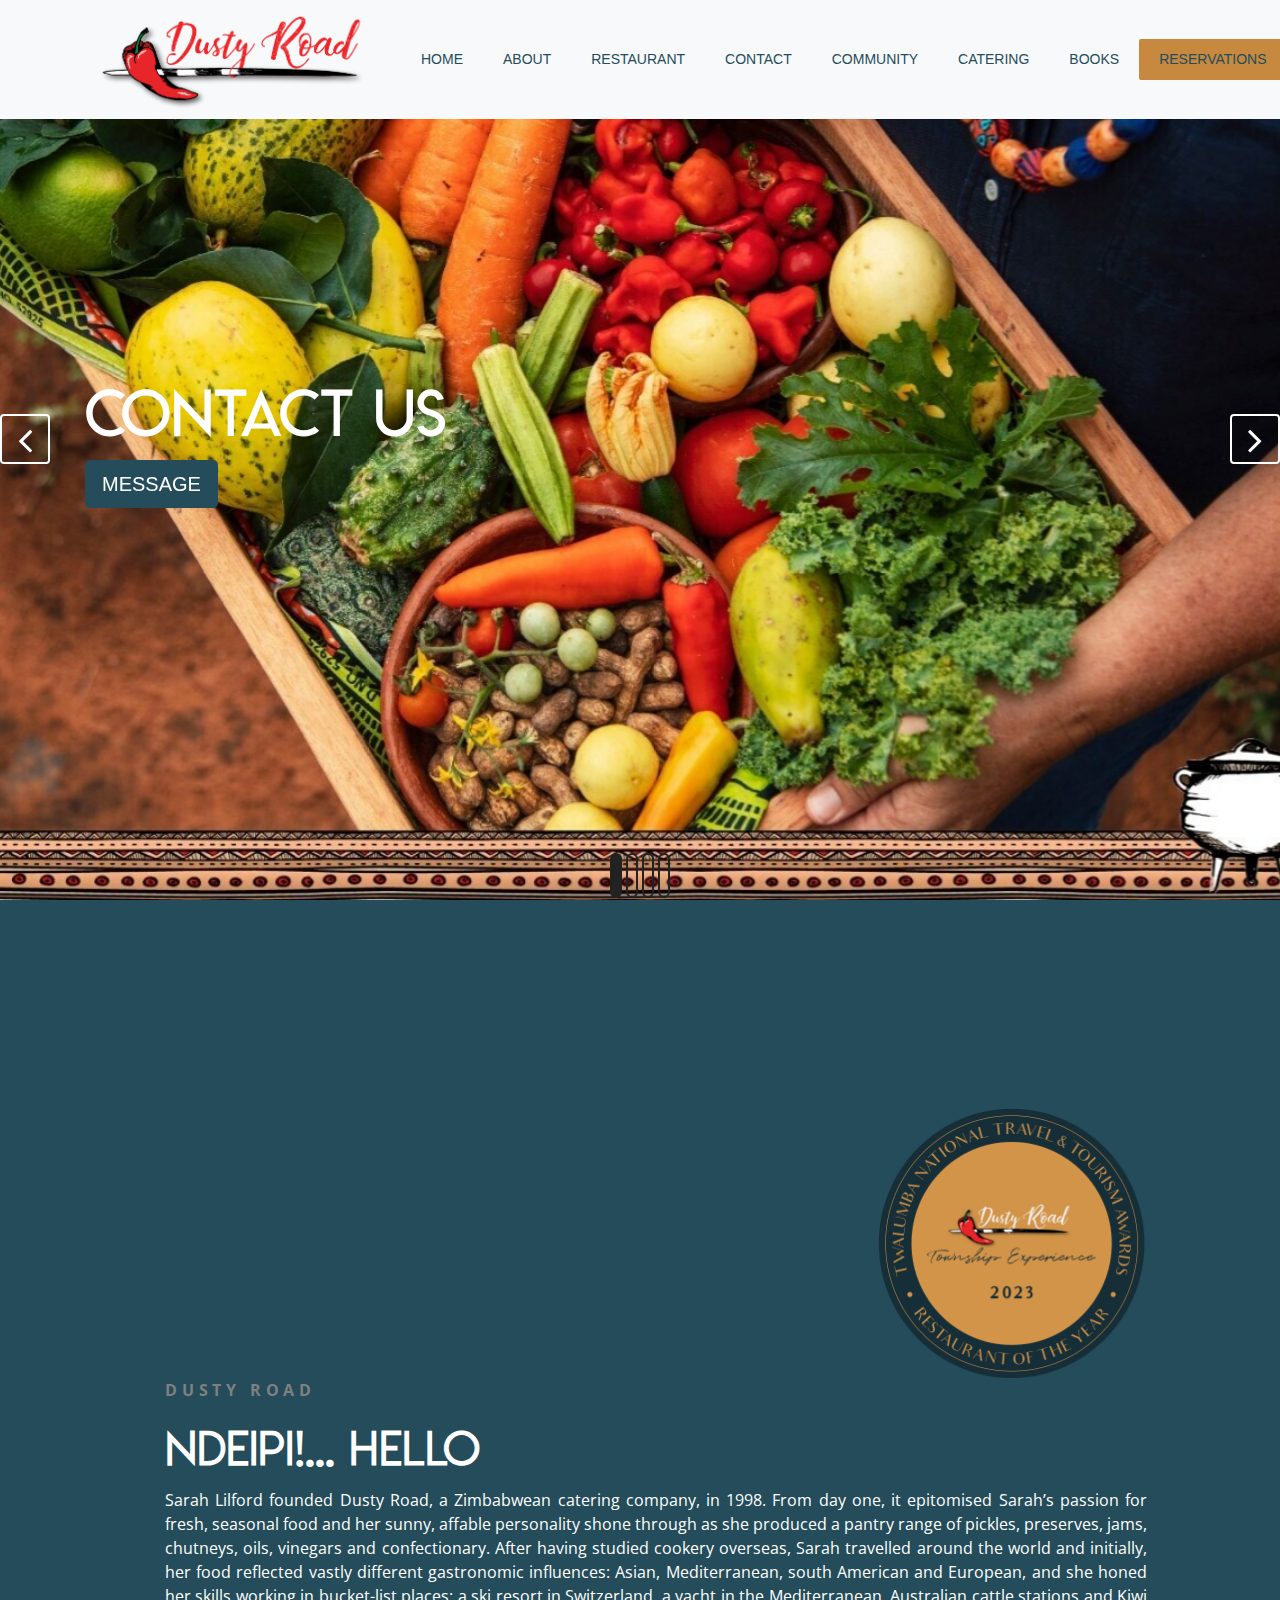
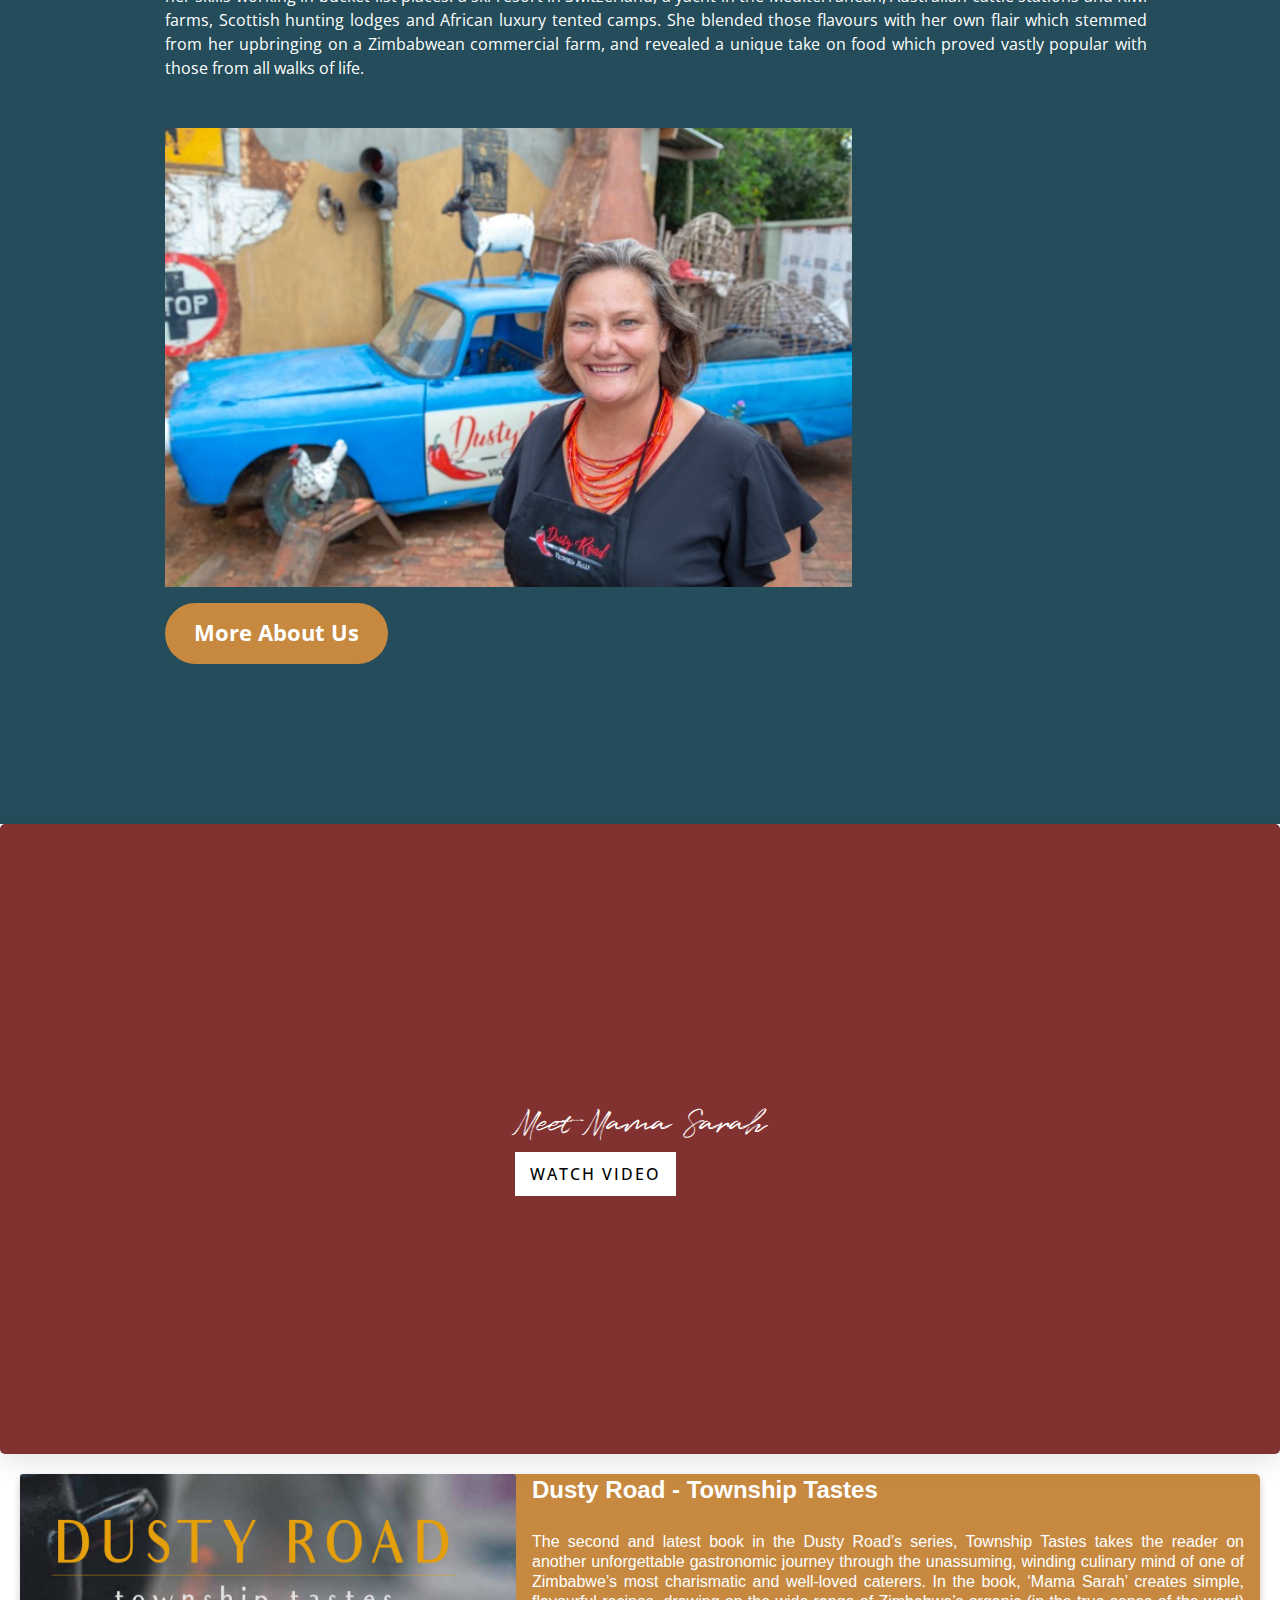
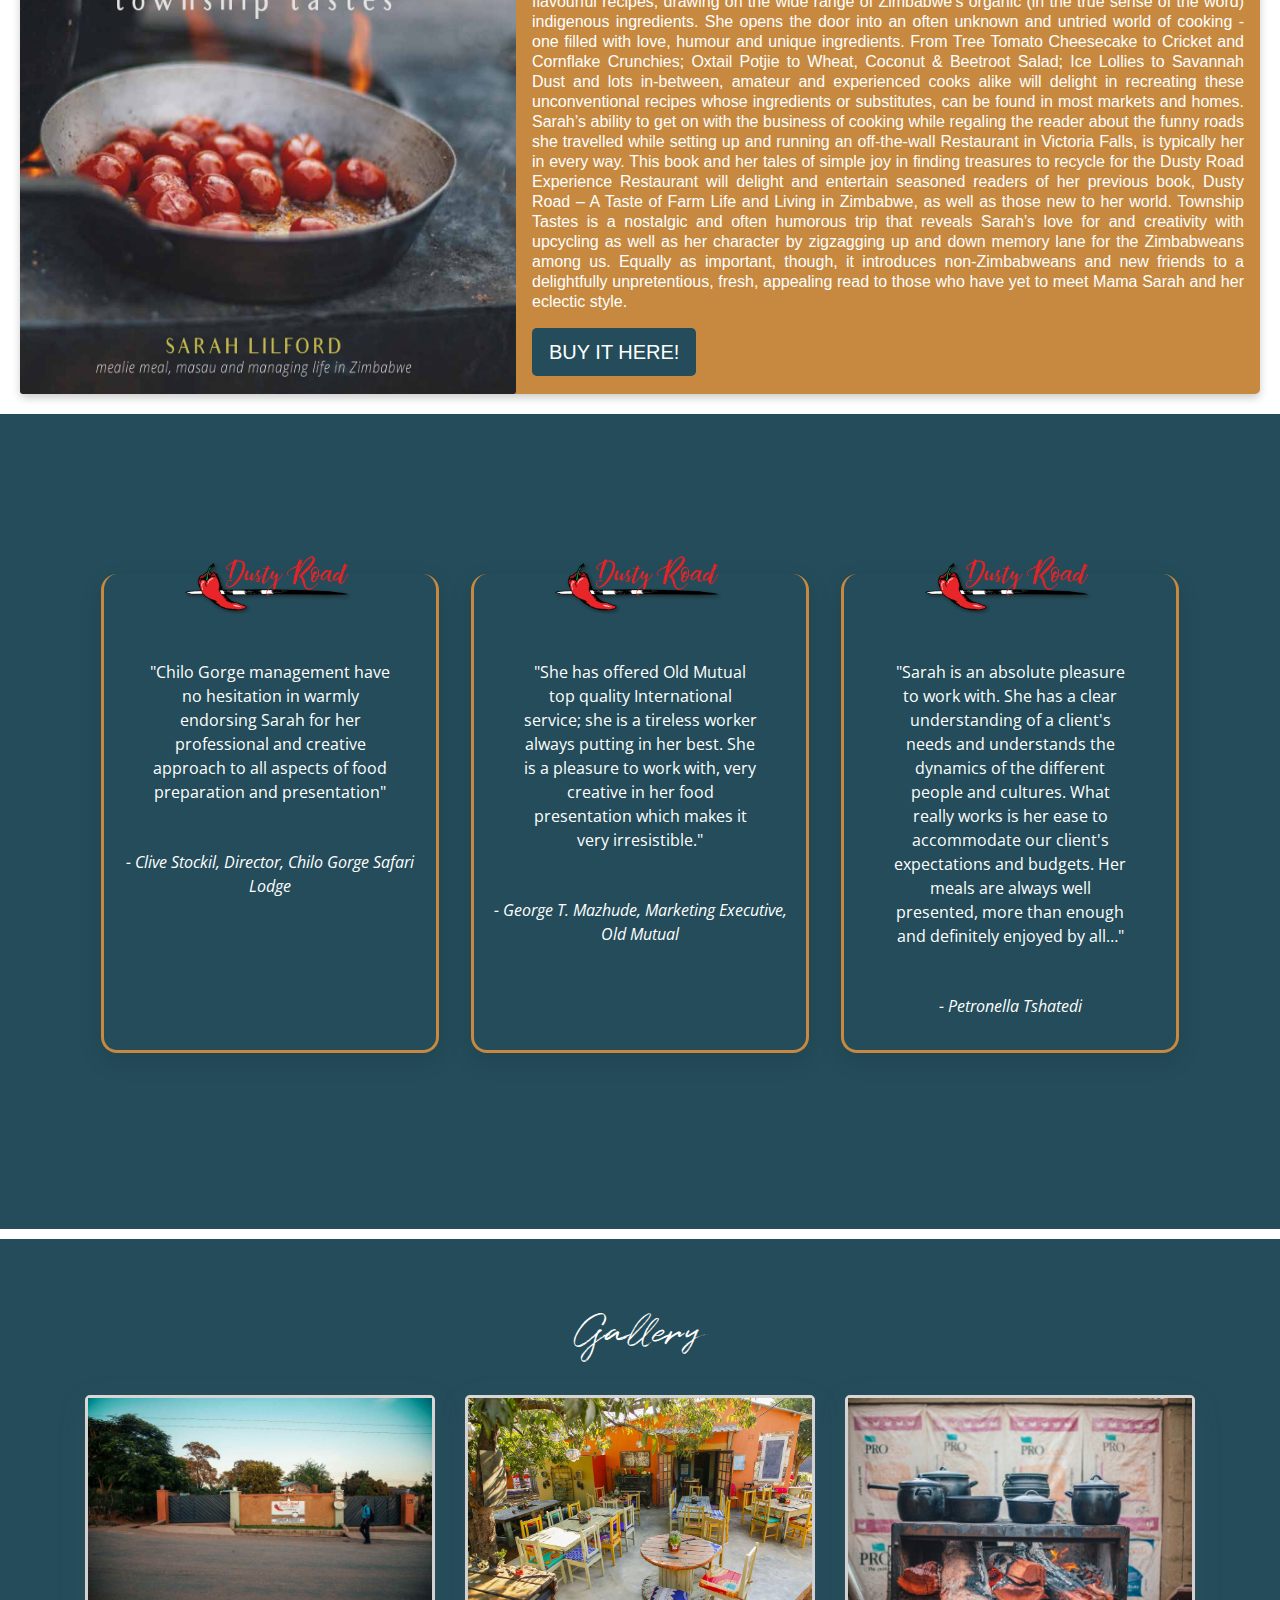
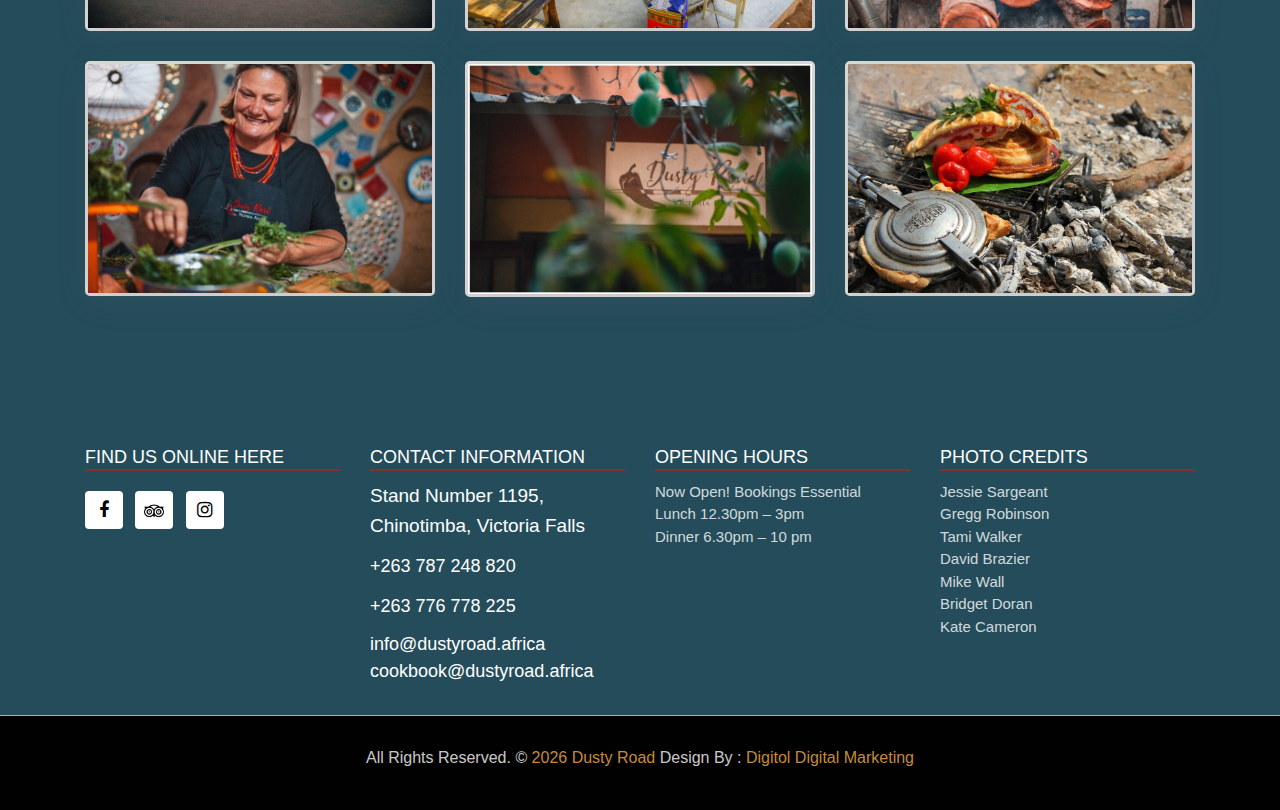
==== index.html @ 39f6c944 "Initial commit" ====
<!DOCTYPE html>
<html lang="en">
<head>
    <meta charset="UTF-8">
    <meta http-equiv="X-UA-Compatible" content="IE=edge">
    <meta name="viewport" content="width=device-width, initial-scale=1.0">
    <title>Home</title>
    <link rel="stylesheet" href="/css/style.css">
	<link rel="stylesheet" href="/css/bootstrap.min.css">
    <link rel="stylesheet" href="/css/responsive.css">
	<link rel="stylesheet" href="font-awesome/css/font-awesome.min.css">
	<link rel="stylesheet" href="/css/font-awesome.min.css">
</head>
<body>

<!-- ==================================== Header Section ===============================================-->
    <header class="top-navbar">
        <nav class="navbar navbar-expand-lg navbar-light bg-light">
            <div class="container">
                <a class="navbar-brand" href="index.html">
                    <img src="images/dusty-road-logo.png" alt="dusty road logo"/>
                </a>
    
                <button class="navbar-toggler" type="button" data-toggle="collapse" data-target="#navbars-rs-food" aris-controls="navbars-rs-food" aria-expanded="false" aria-label="Toggle navigation">
                    <span class="navbar-toggler-icon"></span>
                </button>
                <div class="collapse navbar-collapse" id="navbars-rs-food">
                    <!-- Navigation Menu bar -->
                    <ul class="navbar-nav ml-auto">
    
                        <li class="nav-item active">
                            <a class="nav-link" href="index.html">Home</a>
                        </li>

                        <li class="nav-item">
                            <a class="nav-link" href="/about.html">About</a>
                        </li>

                        <li class="nav-item">
                            <a class="nav-link" href="restaurant.html">Restaurant</a>
                        </li>
    
                        <li class="nav-item">
                            <a class="nav-link" href="contact.html">Contact</a>
                        </li>

                        <li class="nav-item">
                            <a class="nav-link" href="/community.html">Community</a>
                        </li>

                        <li class="nav-item">
                            <a class="nav-link" href="/catering.html">Catering</a>
                        </li>

                        <li class="nav-item">
                            <a class="nav-link" href="/books.html">Books</a>
                        </li>

						<li class="nav-item reservation-button">
                            <a class="nav-link" href="https://store.dustyroad.africa/index.php/bookings/">Reservations</a>
                        </li>
                    </ul>
                </div>
            </div>
        </nav>
    </header>
<!-- ============================================== End of Header Section ========================================= -->

<!-- ========================================= Slider Section =================================== -->
<div id="slides" class="cover-slides">
	<ul class="slides-container">
		<li class="text-left">
			<img src="/images/home-gallery/home-13.jpg" alt="">
			<div class="container">
				<div class="row">
					<div class="col-md-12">
						<h1 class="m-b-20"><strong>Contact Us</strong></h1>
						<p><a class="btn btn-lg btn-circle btn-outline-new-white" href="https://api.whatsapp.com/send?phone=263787248820">Message</a></p>
					</div>
				</div>
			</div>
		</li>
		<li class="text-left">
			<img src="/images/home-gallery/home-14.jpg" alt="">
			<div class="container">
				<div class="row">
					<div class="col-md-12">
						<h1 class="m-b-20"><strong>Contact Us</strong></h1>
						<p><a class="btn btn-lg btn-circle btn-outline-new-white" href="https://api.whatsapp.com/send?phone=263787248820">Message</a></p>
					</div>
				</div>
			</div>
		</li>
		<li class="text-left">
			<img src="/images/home-gallery/home-15.jpg" alt="">
			<div class="container">
				<div class="row">
					<div class="col-md-12">
						<h1 class="m-b-20"><strong>Contact Us</strong></h1>
						<p><a class="btn btn-lg btn-circle btn-outline-new-white" href="https://api.whatsapp.com/send?phone=263787248820">Message</a></p>
					</div>
				</div>
			</div>
		</li>
		<li class="text-left">
			<img src="/images/home-gallery/home-16.jpg" alt="">
			<div class="container">
				<div class="row">
					<div class="col-md-12">
						<h1 class="m-b-20"><strong>Contact Us</strong></h1>
						<p><a class="btn btn-lg btn-circle btn-outline-new-white" href="https://api.whatsapp.com/send?phone=263787248820">Message</a></p>
					</div>
				</div>
			</div>
		</li>
	</ul>
	<div class="slides-navigation">
		<a href="#" class="next"><i class="fa fa-angle-right" aria-hidden="true"></i></a>
		<a href="#" class="prev"><i class="fa fa-angle-left" aria-hidden="true"></i></a>
	</div>
</div>

<!--============================================= End slider Section ===========================================-->

<!-- =========================================== About Section ================================================== -->

<section class="hero">
    <div class="container">
		<div class="left-col">
			<div class="award-container">
				<img src="/images/award-sticker-circle.png" alt="" class="award-sticker-circle">
			</div>
            <p class="subhead">Dusty Road</p>
            <h1>Ndeipi!... Hello</h1>
            <p class="about-card">
                Sarah Lilford founded Dusty Road, a Zimbabwean catering company, in 1998.   From day one, it
                epitomised Sarah’s passion for fresh, seasonal food and her sunny, affable personality 
                shone through as she produced a pantry range of pickles, preserves, jams, chutneys, oils, vinegars and confectionary.
                After having studied cookery overseas, Sarah travelled around the world and initially, her food
                reflected  vastly different gastronomic influences: Asian, Mediterranean, south American and
                European, and she honed her skills working in bucket-list places: a ski resort in Switzerland, a
                yacht in the Mediterranean, Australian cattle stations and Kiwi farms, Scottish hunting lodges
                and African luxury tented camps.  She blended those flavours with her own flair which stemmed
                from her upbringing on a Zimbabwean commercial farm, and revealed a unique take on food which
                proved vastly popular with those from all walks of life.
            </p>
            <img src="/images/home-gallery/home-12.jpg" class="hero-img" alt="Illustration">
            <div class="hero-cta">
                <a href="about.html" class="primary-cta">More About Us</a>
            </div>
        </div>

    </div>
</section>

<!-- =========================== Video Section =========================== -->

<div class="banner">
    <div class="content">
        <img src="/images/dusty-road-sign.jpg" alt="">
        <h2>Meet Mama Sarah</h2>
        <a href="#" onclick="toggle();">Watch Video</a>
    </div>
</div>
<div class="trailer">
    <video src="/videos/meet-mama-sarah.mp4" controls="true"></video>
    <img src="/images/letter-x.png" class="close" onclick="toggle()" alt="">
</div>

<!-- ===================================  End About Section ================================-->

<!-- ================================== Book Section ======================================= -->

<div class="book">
	<img src="/images/dusty-road-book-cover.jpg" alt="Avatar" style="width:100%">
	<div class="book-container">
		<h4><b>Dusty Road - Township Tastes</b></h4> <br>
			The second and latest book in the Dusty Road’s series, Township Tastes takes the reader on another unforgettable
			gastronomic journey through the unassuming, winding culinary mind of one of Zimbabwe’s most charismatic and well-loved caterers.
			In the book, ‘Mama Sarah’ creates simple, flavourful recipes, drawing on the wide range of Zimbabwe’s organic
			(in the true sense of the word) indigenous ingredients.  She opens the door into an often unknown and untried
			world of cooking - one filled with love, humour and unique ingredients.  From Tree Tomato Cheesecake to Cricket
			and Cornflake Crunchies; Oxtail Potjie to Wheat, Coconut & Beetroot Salad; Ice Lollies to Savannah Dust and
			lots in-between, amateur and experienced cooks alike will delight in recreating these unconventional recipes
			whose ingredients or substitutes, can be found in most markets and homes.
			Sarah’s ability to get on with the business of cooking while regaling the reader about the funny roads she travelled
			while setting up and running an off-the-wall Restaurant in Victoria Falls, is typically her in every way.  This book
			and her tales of simple joy in finding treasures to recycle for the Dusty Road Experience Restaurant will delight
			and entertain seasoned readers of her previous book, Dusty Road – A Taste of Farm Life and Living in Zimbabwe, as well as those new to her world.
			Township Tastes is a nostalgic and often humorous trip that reveals Sarah’s love for and creativity with upcycling
			as well as her character by zigzagging up and down memory lane for the Zimbabweans among us.  Equally as important,
			though, it introduces non-Zimbabweans and new friends to a delightfully unpretentious, fresh, appealing read to
			those who have yet to meet Mama Sarah and her eclectic style.
		</p>
		<p><a class="btn btn-lg btn-circle btn-outline-new-white" href="https://store.dustyroad.africa/">Buy It Here!</a></p>
	</div>
</div>
<!-- ================================== End Book Section ======================================= -->

<!-- =================================== Testimonials Section ===================================== -->
<section class="testimonials-section">
    <div class="container">
        <ul>
            <li>
                <img src="/images/dusty-road-logo.png" alt="Person">

                <blockquote>"Chilo Gorge management have no hesitation in warmly endorsing Sarah for her professional
					 		and creative approach to all aspects of food preparation and presentation"
				</blockquote>
                <cite>- Clive Stockil, Director, Chilo Gorge Safari Lodge</cite>
            </li>
            <li>
                <img src="/images/dusty-road-logo.png" alt="Person">

                <blockquote>"She has offered Old Mutual top quality International service; she is a tireless worker always
							putting in her best. She is a pleasure to work with, very creative in her food presentation which
							makes it very irresistible."
				</blockquote>
                <cite>- George T. Mazhude, Marketing Executive, Old Mutual</cite>
            </li>
            <li>
                <img src="/images/dusty-road-logo.png" alt="Person">

                <blockquote>"Sarah is an absolute pleasure to work with. She has a clear understanding of a client's needs
					and understands the dynamics of the different people and cultures. What really works is her ease to
					accommodate our client's expectations and budgets. Her meals are always well presented, more than
					enough and definitely enjoyed by all…"
				</blockquote>
                <cite>- Petronella Tshatedi</cite>
            </li>
        </ul>
    </div>
</section>
<!-- =================================== End of Comments Section ===================================== -->

<!--============================== Start Gallery ========================================-->
<div class="gallery-box">
	<div class="container">
		<div class="row">
			<div class="col-lg-12">
				<div class="heading-title text-center">
					<h1>Gallery</h1>
				</div>
			</div>
		</div>
		<div class="tz-gallery">
			<div class="row">
				<div class="col-sm-12 col-md-4 col-lg-4">
					<a class="lightbox" href="images/restaurant/1.jpg">
					<img class="img-fluid" src="images/restaurant/1.jpg" alt="Gallery Images">
					</a>
				</div>
				<div class="col-sm-6 col-md-4 col-lg-4">
					<a class="lightbox" href="images/home-gallery/home-17.jpg">
					<img class="img-fluid" src="images/home-gallery/home-17.jpg" alt="Gallery Images">
					</a>
				</div>
				<div class="col-sm-6 col-md-4 col-lg-4">
					<a class="lightbox" href="images/home-gallery/home-1.jpg">
					<img class="img-fluid" src="images/home-gallery/home-1.jpg" alt="Gallery Images">
					</a>
				</div>
				<div class="col-sm-12 col-md-4 col-lg-4">
					<a class="lightbox" href="images/home-gallery/home-2.jpg">
					<img class="img-fluid" src="images/home-gallery/home-2.jpg" alt="Gallery Images">
					</a>
				</div>
				<div class="col-sm-6 col-md-4 col-lg-4">
					<a class="lightbox" href="images/home-gallery/home-4.jpg">
					<img class="img-fluid" src="images/home-gallery/home-4.jpg" alt="Gallery Images">
					</a>
				</div>
				<div class="col-sm-6 col-md-4 col-lg-4">
					<a class="lightbox" href="images/home-gallery/home-6.jpg">
					<img class="img-fluid" src="images/home-gallery/home-6.jpg" alt="Gallery Images">
					</a>
				</div>
			</div>
		</div>
	</div>
</div>

<!-- ================================ End gallery ============================= -->

<!--======================================== Footer Section ===========================================-->
<footer class="footer-area bg-f">
	<div class="container footer-container">
		<div class="row">
			
			<div class="col-lg-3 col-md-6">
				<h3>Find Us Online Here</h3>
				<ul class="list-inline f-social">
					<li class="list-inline-item"><a href="https://www.facebook.com/dustyroadtownshipexperience"><i class="fa fa-facebook" aria-hidden="true"></i></a></li>
					<li class="list-inline-item"><a href="https://www.tripadvisor.com/Restaurant_Review-g293761-d17816190-Reviews-Dusty_Road_Township_Experience-Victoria_Falls_Matabeleland_North_Province.html"><img class="tripadvisor" src="/images/tripadvisor.png" alt=""></i></i></a></li>
					<li class="list-inline-item"><a href="https://www.instagram.com/dustyroadtownshipexperience_/"><i class="fa fa-instagram" aria-hidden="true"></i></a></li>
				</ul>
			</div>
			<div class="col-lg-3 col-md-6">
				<h3>Contact information</h3>
				<p class="lead">Stand Number 1195, Chinotimba, Victoria Falls</p>
				<p class="lead"><a href="#">+263 787 248 820</a></p>
				<p class="lead"><a href="#">+263 776 778 225</a></p>
				<p><a href="mailto: info@dustyroad.africa"> info@dustyroad.africa <br>cookbook@dustyroad.africa</a></p>
			</div>
			<div class="col-lg-3 col-md-6">
				<h3>Opening hours</h3>
				<p>
					<span class="text-color">Now Open! Bookings Essential</span> <br>
					<span class="text-color">Lunch 12.30pm – 3pm</span> <br>
					<span class="text-color">Dinner 6.30pm – 10 pm</span>
				</p>
			</div>
			<div class="col-lg-3 col-md-6">
				<h3>Photo Credits</h3>
				<p><span class="text-color">Jessie Sargeant <br> Gregg Robinson <br> Tami Walker <br> David Brazier <br> Mike Wall <br> Bridget Doran <br> Kate Cameron</p>
			</div>
		</div>
	</div>	

<!-- ================== copyright ==============-->
	<div class="copyright">
		<div class="container">
			<div class="row">
				<div class="col-lg-12">
					<p class="company-name">All Rights Reserved. &copy; <span id="date"></span> <a href="#"><span>Dusty Road</span></a>   Design By : <a href="https://digitol.co.zw"><span>Digitol Digital Marketing</span></a></p>
				</div>
			</div>
		</div>
	</div>
</footer>


<!--========================================================= Back to Top =====================================================-->
<a href="#" id="back-to-top" title="Back to top" style="display: none;"><i class="fa fa-paper-plane-o" aria-hidden="true"></i></a>
<!-- ====================================================== End of Footer Section ================================================= -->













	<!-- ALL JS FILES -->
    <script src="js/app.js"></script>
	<script src="js/jquery-3.2.1.min.js"></script>
	<script src="js/popper.min.js"></script>
	<script src="js/bootstrap.min.js"></script>
	<script src="js/home.js"></script>
	<script src="https://kit.fontawesome.com/978e1a91ad.js" crossorigin="anonymous"></script>
    <!-- ALL PLUGINS -->
	<script src="js/jquery.superslides.min.js"></script>
	<script src="js/images-loded.min.js"></script>
	<script src="js/isotope.min.js"></script>
	<script src="js/baguetteBox.min.js"></script>
    <script src="js/contact-form-script.js"></script>
    <script src="js/custom.js"></script>
</body>
</html>
---- css/style.css ----
@import url(animate.css);
@import url(font-awesome.min.css);
@import url(superslides.css);
@import url(baguetteBox.min.css);

@import url("https://fonts.googleapis.com/css2?family=Open+Sans:wght@300;400;500;600;700&display=swap");

@font-face {
  font-family: "Lemon-Milk-light";
  src: url("/fonts/Lemon-Milk-light.ttf.woff") format("woff");
  font-weight: 700;
  font-style: 700;
}

@font-face {
  font-family: "audreymedium";
  src: url("/fonts/audreymedium.ttf.woff") format("woff");
  font-weight: normal;
  font-style: normal;
}

@font-face {
  font-family: "Quentin";
  src: url("/fonts/Quentin.ttf.woff") format("woff");
  font-weight: normal;
  font-style: normal;
}

:root {
  --first-color: #829778;
  --second-color: #373a36;
  --third-color: #81312f;
  --fourth-color: #a45248;
  --fifth-color: #333f48;
  --sixth-color: #c6893f;
  --seventh-color: #244c5a;
  --box-shadow: 0 0.5rem 1.5rem rgba(0, 0, 0, 0.1);
}

html {
  scroll-behavior: smooth;
}

body {
  background-color: var(--sixth-color);
  color: #000;
  font-size: 15px;
  font-family: "Lemon-Milk-light", sans-serif;
  line-height: 1.80857;
}

a {
  color: #1f1f1f;
  text-decoration: none !important;
  outline: none !important;
  transition: all 0.3s ease-in-out;
  -webkit-transition: all 0.3s ease-in-out;
  -ms-transition: all 0.3s ease-in-out;
  -o-transition: all 0.3s ease-in-out;
  -moz-transition: all 0.3s ease-in-out;
}

a {
  justify-content: center;
  align-items: center;
  text-decoration: none !important;
  outline: none !important;
  -webkit-transition: all 0.3s ease-in-out;
  -moz-transition: all 0.3s ease-in-out;
  -ms-transition: all 0.3s ease-in-out;
  -o-transition: all 0.3s ease-in-out;
  transition: all 0.3s ease-in-out;
}

.reservation-button {
  background-color: var(--sixth-color);
  border-radius: 2px;
  color: var(--third-color);
}

.btn {
  justify-items: center;
  justify-content: center;
  align-items: center;
}

h1 {
  font-family: "Quentin", sans-serif;
  font-size: 200px;
}

.btn-custom {
  align-items: center;
  margin-top: 20px;
  background-color: transparent !important;
  border: 2px solid #ddd;
  margin-left: 200px;
  font-size: 16px;
}

.lead {
  font-size: 18px;
  line-height: 30px;
  color: #767676;
  margin: 0;
  padding: 0;
}

blockquote {
  margin: 20px 0 20px;
  padding: 30px;
}

ul,
li,
ol {
  list-style: none;
  margin: 0px;
  padding: 0px;
}
button:focus {
  outline: none;
}

.form-control::-moz-placeholder {
  color: #2a2a2a;
  opacity: 1;
}

.bg {
  position: absolute;
  top: 0;
  left: 0;
  width: 100%;
  height: 100%;
  z-index: 1;
  background-size: cover;
  background-attachment: scroll;
  background-position: center;
  background-repeat: repeat;
  background-origin: content-box;
}

/* ====================================== Header =============================== */

.top-navbar {
  position: relative;
  z-index: 10;
  border-radius: 0;
}
.top-navbar .navbar {
  padding: 5px 0px;
  position: fixed;
  width: 100%;
  transition: height 0.3s ease-out, background 0.3s ease-out,
    box-shadow 0.3s ease-out;
  transform: translate3d(0, 0, 0);
  -webkit-transform: translate3d(0, 0, 0);
}
.top-navbar .navbar-light .navbar-nav .nav-link {
  color: var(--seventh-color);
  font-size: 14px;
  font-weight: 500;
  padding: 10px 20px;
  text-transform: uppercase;
}
.top-navbar .navbar-light .navbar-nav .nav-item .nav-link:hover {
  color: var(--first-color);
  transform: scale(1.2);
}

.top-navbar .navbar-light .navbar-nav .nav-item.active .nav-link {
  color: var(--seventh-color);
  border-radius: 4px;
}

.navbar-brand img {
  max-width: 300px;
}

.navbar-expand-lg .navbar-nav .dropdown-menu {
  border: none;
  border-radius: 0px;
  padding: 10px;
  box-shadow: 2px 5px 6px rgba(0, 0, 0, 0.5);
}

.navbar-expand-lg .navbar-nav .dropdown-menu a {
  padding: 10px 10px;
  text-transform: uppercase;
}
.navbar-expand-lg .navbar-nav .dropdown-menu a.dropdown-item:hover {
  color: var(--first-color);
}
.navbar-light .navbar-toggler:hover {
  background: #fff;
}

/* ====================================Header End =============================== */

/* ==================================== Slider ===================================*/
.cover-slides {
  height: 100vh;
}
.cover-slides .container {
  height: 100%;
  position: relative;
  z-index: 2;
}

.slides-navigation a {
  position: absolute;
  height: 50px;
  width: 50px;
  top: 50%;
  font-size: 20px;
  display: block;
  color: #fff;
  border-radius: 4px;
  line-height: 63px;
  text-align: center;
  transition: all 0.3s ease-in-out;
}

.slides-navigation a i {
  font-size: 40px;
}

.slides-navigation a:hover {
  transition: all 0.2s ease-in-out;
  transform: scale(1.1);
}

.cover-slides .container > .row {
  -webkit-box-align: center;
  -ms-flex-align: center;
  align-items: center;
}

.cover-slides .container > .row {
  height: 100%;
}

.btn {
  align-items: center;
  justify-items: center;
  text-align: center;
  text-transform: uppercase;
  padding: 0 auto;
  display: inline-block;
  font-weight: 400;
  text-align: center;
  white-space: nowrap;
  vertical-align: middle;
  -webkit-user-select: none;
  -moz-user-select: none;
  -ms-user-select: none;
  user-select: none;
  font-size: 8px;
  line-height: 1.5;
  border-radius: 0.1875rem;
  transition: all 0.2s ease-in-out;
}

.btn-outline-new-white {
  padding-left: auto;
  align-items: center;
  justify-content: center;
  color: #fff;
  background-color: var(--seventh-color);
  border: 2px solid #fff;
}
/* =============================== Slider End ================================ */

/* ================================== Hover ============================== */
.btn-outline-new-white:hover {
  transform: scale(1.1);
  color: #fff;
  background-color: var(--third-color);
}
.cover-slides h1 {
  font-family: "Lemon-Milk-light", sans-serif;
  font-weight: 500;
  font-size: 64px;
  color: #fff;
}
.cover-slides p {
  font-size: 18px;
  color: #fff;
}
.slides-navigation a {
  border: 2px solid #ffffff;
}
.slides-navigation a.current {
  background: #d65106;
  border: 2px solid #d65106;
}

/* ========================================= Hover End =============================== */

/* ======================================== Menu Section ===================================== */

.menu-paragraph img {
  max-width: 100%;
}

/* ======================================== Menu Section End =================================== */

/* ======================================== About Section ============================= */
section {
  font-family: "Open Sans", sans-serif;
  background-color: var(--seventh-color);
  color: #fff;
}

section h1 {
  font-family: "Lemon-Milk-light", sans-serif;
  font-weight: 500;
  text-transform: uppercase;
  line-height: 1.2;
}

.about-card {
  text-align: justify;
}

.award-container {
  display: flex;
  justify-content: flex-end;
}

.award-sticker-circle {
  width: 100%;
  max-width: 270px;
}

.menu-section {
  background: var(--first-color);
  background-repeat: no-repeat;
  background-size: cover;
}

.hero-1 {
  margin-bottom: 4px;
  background: var(--sixth-color);
  max-height: 10vh;
  box-shadow: 0px 0px 10px rgba(0, 0, 0, 0.5);
  border-radius: 8px;
}

.hero {
  text-align: center;
}

.left-col .subhead {
  text-transform: uppercase;
  font-weight: bold;
  color: gray;
  letter-spacing: 0.3em;
}

.left-col h1 {
  font-size: 2.5em;
  line-height: 1.3em;
}

.left-col .primary-cta {
  font-family: "Open Sans", sans-serif;
  background: var(--sixth-color);
  color: white;
  text-decoration: none;
  padding: 0.6em 1.3em;
  font-size: 1.4em;
  border-radius: 5em;
  font-weight: bold;
  display: flex;
}

.left-col .primary-cta:hover {
  transform: scale(1.1);
  background: var(--third-color);
}

.hero-img {
  width: 100%;
  margin-top: 2em;
}

/* ======================================= About Section End ============================= */
/* ================================= Video Section ============================== */
.banner {
  font-family: "Quentin", sans-serif;
  padding: 2rem;
  position: relative;
  width: 100%;
  min-height: 70vh;
  background: var(--third-color);
  box-shadow: var(--box-shadow);
  border-radius: 5px;
  display: flex;
  justify-content: center;
  align-items: center;
}

.banner a {
  font-family: "Open sans", sans-serif;
}

.banner .content {
  font-family: "Quentin", sans-serif;
  max-width: 550px;
}

.banner .content img {
  max-width: 100%;
  margin-bottom: 15px;
}

.banner .content h2 {
  color: #fff;
  font-weight: 500px;
  font-size: 2em;
}

.banner .content p {
  font-size: 1.2em;
  color: #fff;
  font-weight: 300;
  margin: 15px 0 25px;
}

.banner .content a {
  position: relative;
  text-transform: uppercase;
  background: #fff;
  color: #000;
  font-weight: 500;
  letter-spacing: 2px;
  text-decoration: none;
  display: inline-block;
  padding: 10px 15px;
}

.trailer {
  position: fixed;
  top: 50%;
  left: 50px;
  transform: translate(-4%, -50%);
  z-index: 10000;
  background: rgba(0, 0, 0, 0.95);
  width: 100%;
  height: 100%;
  display: flex;
  justify-content: center;
  align-items: center;
  visibility: hidden;
  opacity: 0;
}

.trailer.active {
  visibility: visible;
  opacity: 1;
}

.trailer video {
  position: relative;
  max-width: 900px;
  outline: none;
}

.close {
  position: absolute;
  top: 30px;
  right: 30px;
  cursor: pointer;
  filter: invert(1);
  max-width: 32px;
}

@media (max-width: 991px) {
  .trailer video {
    max-width: 90%;
  }
}

/* ================================ Video Section End ============================= */
/* ================================ Book Section ================================== */
.book {
  font-family: "audreymedium", sans-serif;
  background-color: var(--sixth-color);
  line-height: 20px;
  color: #fff;
  text-align: justify;
  margin: 20px;
  display: flex;
  border-radius: 5px;
  box-shadow: 0 4px 8px 0 rgba(0, 0, 0, 0.2);
  transition: 0.3s;
}

.book h4 {
  font-family: "audreymedium", sans-serif;
}

.book img {
  max-width: 40%;
  border-radius: 3px;
}

.book:hover {
  box-shadow: 0 8px 16px 0 rgba(0, 0, 0, 0.2);
}

.book-container {
  padding: 2px 16px;
}

.book-2 img {
  padding-right: 20px;
}
/* ================================ Book Section End ================================== */

/* ================================ Comments Section ============================= */
.testimonials-section {
  background: var(--seventh-color);
  color: white;
}

.testimonials-section li {
  border-bottom: 3px solid var(--sixth-color);
  border-left: 3px solid var(--sixth-color);
  border-right: 3px solid var(--sixth-color);
  background: var(--seventh-color);
  text-align: center;
  padding: 2em 1em;
  width: 50%;
  margin: 0 auto 5em auto;
  border-radius: 1em;
  box-shadow: var(--box-shadow);
}

.testimonials-section li img {
  width: 12em;
  border-radius: 50%;
  margin-top: -4.5em;
}

h2 {
  font-size: 2em;
}

label {
  display: block;
  font-size: 1.2em;
  margin-bottom: 0.5em;
}

/* ================================ Comments Section End ============================= */

/* ===================================== Gallery ======================================*/
.gallery-box {
  font-family: "Quentin", sans-serif;
  color: #fff;
  margin-top: 10px;
  background-color: var(--seventh-color);
  background-size: cover;
  padding: 70px 0px;
}
.tz-gallery {
  margin-top: 30px;
}
.tz-gallery .lightbox img {
  width: 100%;
  transition: 0.2s ease-in-out;
  box-shadow: rgba(100, 100, 111, 0.2) 0px 7px 29px 0px;
}
.tz-gallery .lightbox img:hover {
  transform: scale(1.05);
  box-shadow: 0 8px 15px rgba(0, 0, 0, 0.3);
}
.tz-gallery .lightbox {
  border: 3px solid #dfdcdc;
  border-radius: 5px;
  display: inline-block;
  margin-bottom: 30px;
}
/*==================================== End Gallery =====================================*/

/*================================= Footer Section ===================================*/
.footer-area {
  padding-top: 50px;
  padding-bottom: 0px;
}

.bg-f {
  background-attachment: scroll;
  background-clip: initial;
  background-color: var(--seventh-color);
  background-origin: initial;
  background-position: center center;
  background-repeat: no-repeat;
  background-size: cover;
  position: relative;
}

.bg-f::before {
  background: var(--seventh-color);
  content: "";
  height: 100%;
  left: 0;
  position: absolute;
  top: 0;
  width: 100%;
  z-index: 1;
  opacity: 0.8;
}

.footer-area .container {
  position: relative;
  z-index: 1;
}

.footer-area h3 {
  color: #ffffff;
  text-transform: uppercase;
  font-size: 18px;
  font-weight: 500;
  border-bottom: 2px solid var(--third-color);
  margin-bottom: 10px;
}

.footer-area p {
  font-size: 15px;
  color: rgba(255, 255, 255, 0.8);
  margin: 0;
  padding-bottom: 10px;
}

.arrow-right {
  position: relative;
}

.arrow-right::before {
  content: "\f101";
  font-family: "FontAwesome";
  position: absolute;
  right: 0px;
  color: #fff;
  top: 0;
  font-size: 60px;
  line-height: 60px;
}

.footer-area p.lead {
  font-size: 19px;
  color: #ffffff;
  margin-bottom: 0px;
}

.footer-area p.lead a {
  color: #ffffff;
  margin-bottom: 15px;
}
.footer-area p.lead a:hover {
  color: #d65106;
}

.footer-area p a {
  font-size: 18px;
  color: #ffffff;
}

.footer-area p a:hover {
  color: #d65106;
}

.subscribe_form {
  display: block;
  text-align: center;
  padding: 5px 0;
}

.subscribe_form .form_input {
  display: block;
  background-color: rgba(0, 0, 0, 0.9);
  border: 1px solid #ffffff;
  color: #fff;
  font-size: 14px;
  line-height: 50px;
  padding: 0 10px;
  float: left;
  font-weight: 300;
  width: 100%;
  transition: all 0.5s ease-in-out;
}

.subscribe_form .submit {
  background-color: #d65106;
  color: #fff;
  font-size: 16px;
  font-weight: 500;
  line-height: 50px;
  display: inline-block;
  padding: 0 10px;
  float: left;
  width: 100%;
  border: none;
  transition: all 0.5s ease-in-out;
}

.subscribe_form .submit:hover {
  background: #010101;
}

.tripadvisor {
  width: 20px;
}

.f-social {
  padding-bottom: 10px;
  margin: 0px;
  margin-top: 20px;
}

.f-social li a {
  font-size: 18px;
  color: #000;
  width: 38px;
  height: 38px;
  display: block;
  text-align: center;
  line-height: 38px;
  background: #fff;
  border-radius: 4px;
}

.copyright {
  margin-top: 20px;
  position: relative;
  display: block;
  background-color: #010101;
  border-top: 1px solid rgba(207, 166, 113);
  padding: 30px 0;
  z-index: 1;
}
.copyright .company-name {
  font-size: 16px;
  text-align: center;
}
.copyright .company-name a {
  font-size: 16px;
}
.copyright .company-name span {
  color: var(--sixth-color);
}
.copyright .company-name span:hover {
  color: #ffffff;
}
/*--======================================= Back to top ======================================--*/
#back-to-top {
  position: fixed;
  bottom: 40px;
  right: 40px;
  z-index: 9999;
  width: 52px;
  height: 40px;
  text-align: center;
  line-height: 40px;
  color: #ffffff;
  cursor: pointer;
  border: 0;
  border-radius: 2px;
  text-decoration: none;
  transition: opacity 0.2s ease-out;
  background: var(--sixth-color);
}
/* ==================================== Footer End ========================================== */

/* =================================== Contact Section ===================================== */
.contact-left h2 {
  font-size: 3em;
  color: var(--seventh-color);
}

label {
  display: block;
  font-size: 1.2em;
  margin-bottom: 0.5em;
}

input,
textarea {
  width: 100%;
  padding: 0.8em;
  margin-bottom: 1em;
  border-radius: 0.3em;
  border: 1px solid gray;
  -webkit-box-sizing: border-box;
  box-sizing: border-box;
}

input[type="submit"] {
  background-color: var(--seventh-color);
  color: white;
  font-weight: bold;
  font-size: 1.3em;
  border: none;
  margin-bottom: 5em;
  border-radius: 5em;
  display: inline-block;
  padding: 0.8em 2em;
  width: unset;
  cursor: pointer;
}

iframe {
  width: 100%;
  height: 300px;
}

/* =================================== End of Contact Section =============================== */

/* ==================================== Media Queries ====================================== */
@media only screen and (max-width: 550px) {
  .cover-slides {
    height: 100vh;
  }

  .hero-1 {
    align-items: center;
    margin-bottom: 4px;
    background: var(--sixth-color);
    max-height: 50vh;
    box-shadow: 0px 0px 10px rgba(0, 0, 0, 0.5);
    border-radius: 8px;
  }

  .award-container {
    align-items: center;
    justify-content: center;
    overflow: hidden;
  }

  .award-sticker-circle {
    max-width: 250px;
    align-items: center;
    justify-content: center;
  }

  .cover-slides .container {
    height: 100%;
    position: relative;
    z-index: 2;
  }

  .testimonials-section li {
    text-align: center;
    width: 90%;
    padding: 3em 1em;
    margin: 2em;
    border-radius: 1em;
  }

  .book {
    display: flex;
    flex-direction: column;
  }

  .book img {
    max-width: 100%;
  }

  .primary-cta {
    margin-top: 1rem;
  }
}

@media only screen and (min-width: 1080px) {
  .container {
    align-items: center;
    width: 1080px;
    margin: 0 auto;
  }
  section {
    padding: 10em 4em;
  }
  .hero .container {
    display: -webkit-box;
    display: -ms-flexbox;
    display: flex;
    -webkit-box-pack: justify;
    -ms-flex-pack: justify;
    justify-content: space-between;
    text-align: left;
  }
  .hero .container .left-col {
    margin: 3em 3em 0 5em;
  }
  .hero .container .left-col h1 {
    font-size: 3em;
    width: 90%;
  }
  .hero-img {
    width: 70%;
    margin-right: 8em;
  }
  .hero-cta {
    display: inline-block;
    margin-top: 1rem;
  }

  .primary-cta {
    margin-right: 1em;
  }
  ul.features-list {
    display: block;
    margin-left: 5em;
  }
  ul.features-list li {
    font-size: 1.4em;
  }
  ul.features-list li:before {
    width: 30px;
    height: 30px;
  }
  .features-section {
    position: relative;
  }
  .features-section img {
    display: block;
    position: absolute;
    right: 0;
    width: 350px;
    bottom: -2em;
  }
  .testimonials-section ul {
    display: -webkit-box;
    display: -ms-flexbox;
    display: flex;
  }
  .testimonials-section ul li {
    margin: 0 1em;
  }
  .contact-section {
    position: relative;
  }
  .contact-section .container {
    display: -webkit-box;
    display: -ms-flexbox;
    display: flex;
  }
  .contact-right {
    position: absolute;
    right: 0;
    top: 0;
    width: 45%;
    height: 100%;
  }
  .contact-right iframe {
    height: 100%;
  }
}

@media only screen and (min-width: 1450px) {
  .features-section:before {
    content: "";
    position: absolute;
    width: 10%;
    height: 20em;
    background: var(--primary-color);
    left: 0;
    top: -4em;
  }
  .features-section:after {
    content: "";
    position: absolute;
    width: 200px;
    height: 20em;
    background: url("../images/dots.svg") no-repeat;
    left: 4.5em;
    top: 2em;
  }
}

@media only screen and (max-width: 768px) {
  /* For mobile phones: */
  .awards-image {
    max-width: 20px;
  }
}
---- css/responsive.css ----
/* only small desktops */
/* tablets */
/* only small tablets */
@media only screen and (min-width: 992px) and (max-width: 1180px) {
  .footer-area h3 {
    font-size: 18px;
  }
}
@media (min-width: 768px) and (max-width: 991px) {
  .navbar-light .navbar-brand {
    margin-left: 15px;
  }
  .navbar-light .navbar-toggler {
    margin-right: 15px;
  }
  .navbar-expand-lg .navbar-nav .dropdown-menu {
    box-shadow: none;
  }
  .carousel-control-prev {
    left: -60px;
  }

  .carousel-control-next {
    right: -60px;
  }
  .why-text h4 {
    font-size: 18px;
  }
  .why-text p {
    margin: 0px;
  }
}

/*==================== mobile or only mobile ====================*/
@media (max-width: 767px) {
  .navbar-brand img {
    max-width: 200px;
  }

  .about {
    display: none;
  }

  .navbar-light .navbar-brand {
    margin-left: 15px;
  }
  .navbar-light .navbar-toggler {
    margin-right: 15px;
    border-radius: 0px;
  }
  .navbar-expand-lg .navbar-nav .dropdown-menu {
    box-shadow: none;
  }

  #slides {
    max-height: 80vh;
  }

  .btn {
    margin-left: 120px;
  }

  .btn-lg .btn-circle .btn-outline-new-white {
    align-items: center;
    text-align: center;
  }

  .cover-slides h1 {
    text-align: center;
    font-size: 32px;
  }
  .cover-slides p {
    font-size: 14px;
  }
  .slides-navigation a {
    height: 42px;
    width: 38px;
    line-height: 33px;
  }
  .inner-column {
    margin-top: 15px;
  }
  .inner-column h1 {
    font-size: 22px;
  }
  .filter-button-group {
    margin: 10px 0px;
  }

  .contact-imfo-box .col-md-4 {
    margin-bottom: 15px;
  }
  .carousel-control-prev {
    left: 0px;
  }
  .carousel-control-next {
    right: 0px;
  }
  .blog-box-inner .blog-detail {
    overflow: hidden;
  }
  .blog-sidebar {
    margin-top: 50px;
  }
  .top-navbar .navbar {
    border-radius: 0px 0px 50px 50px;
  }
}
@media only screen and (min-width: 280px) and (max-width: 599px) {
  .why-text p {
    margin-bottom: 0px;
    margin-top: 0px;
  }
  .inner-column {
    margin-bottom: 30px;
  }
  .inner-menu-box .nav-pills .nav-link {
    font-size: 12px;
    padding: 5px;
  }
}
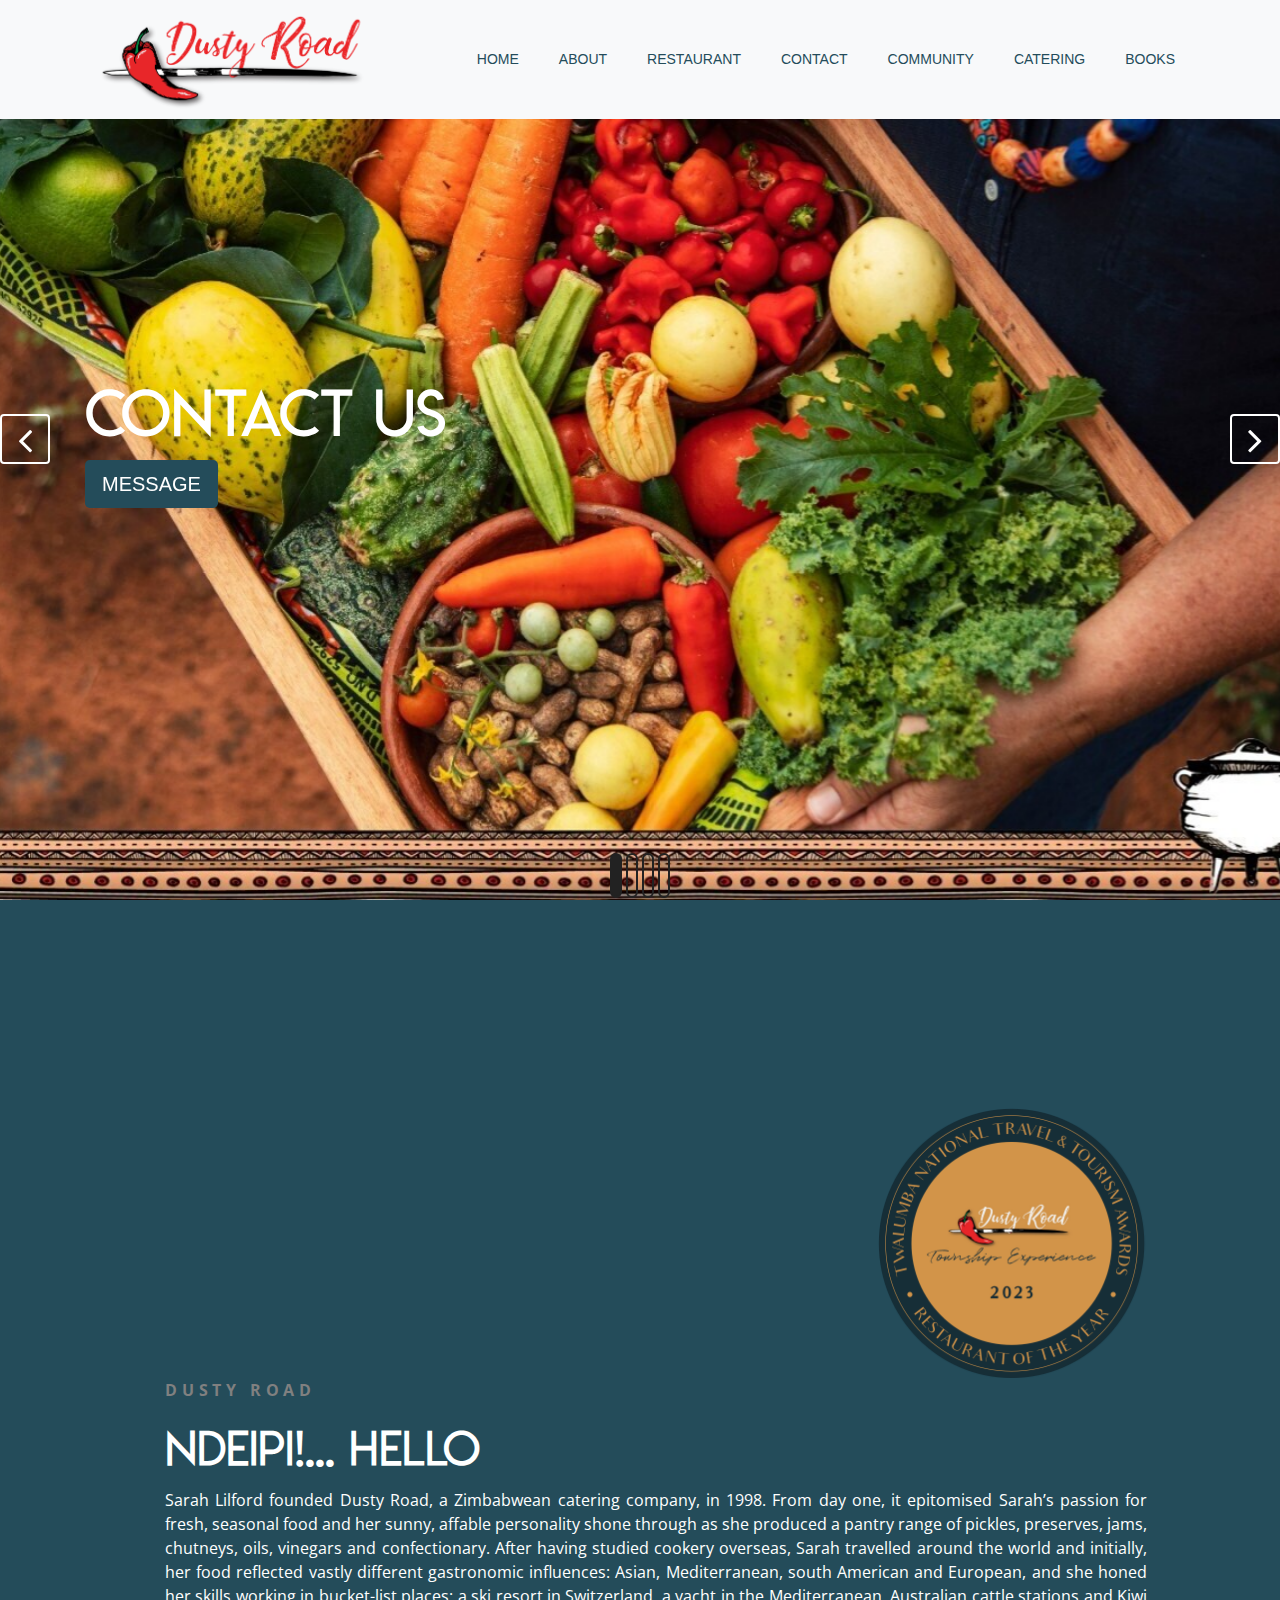
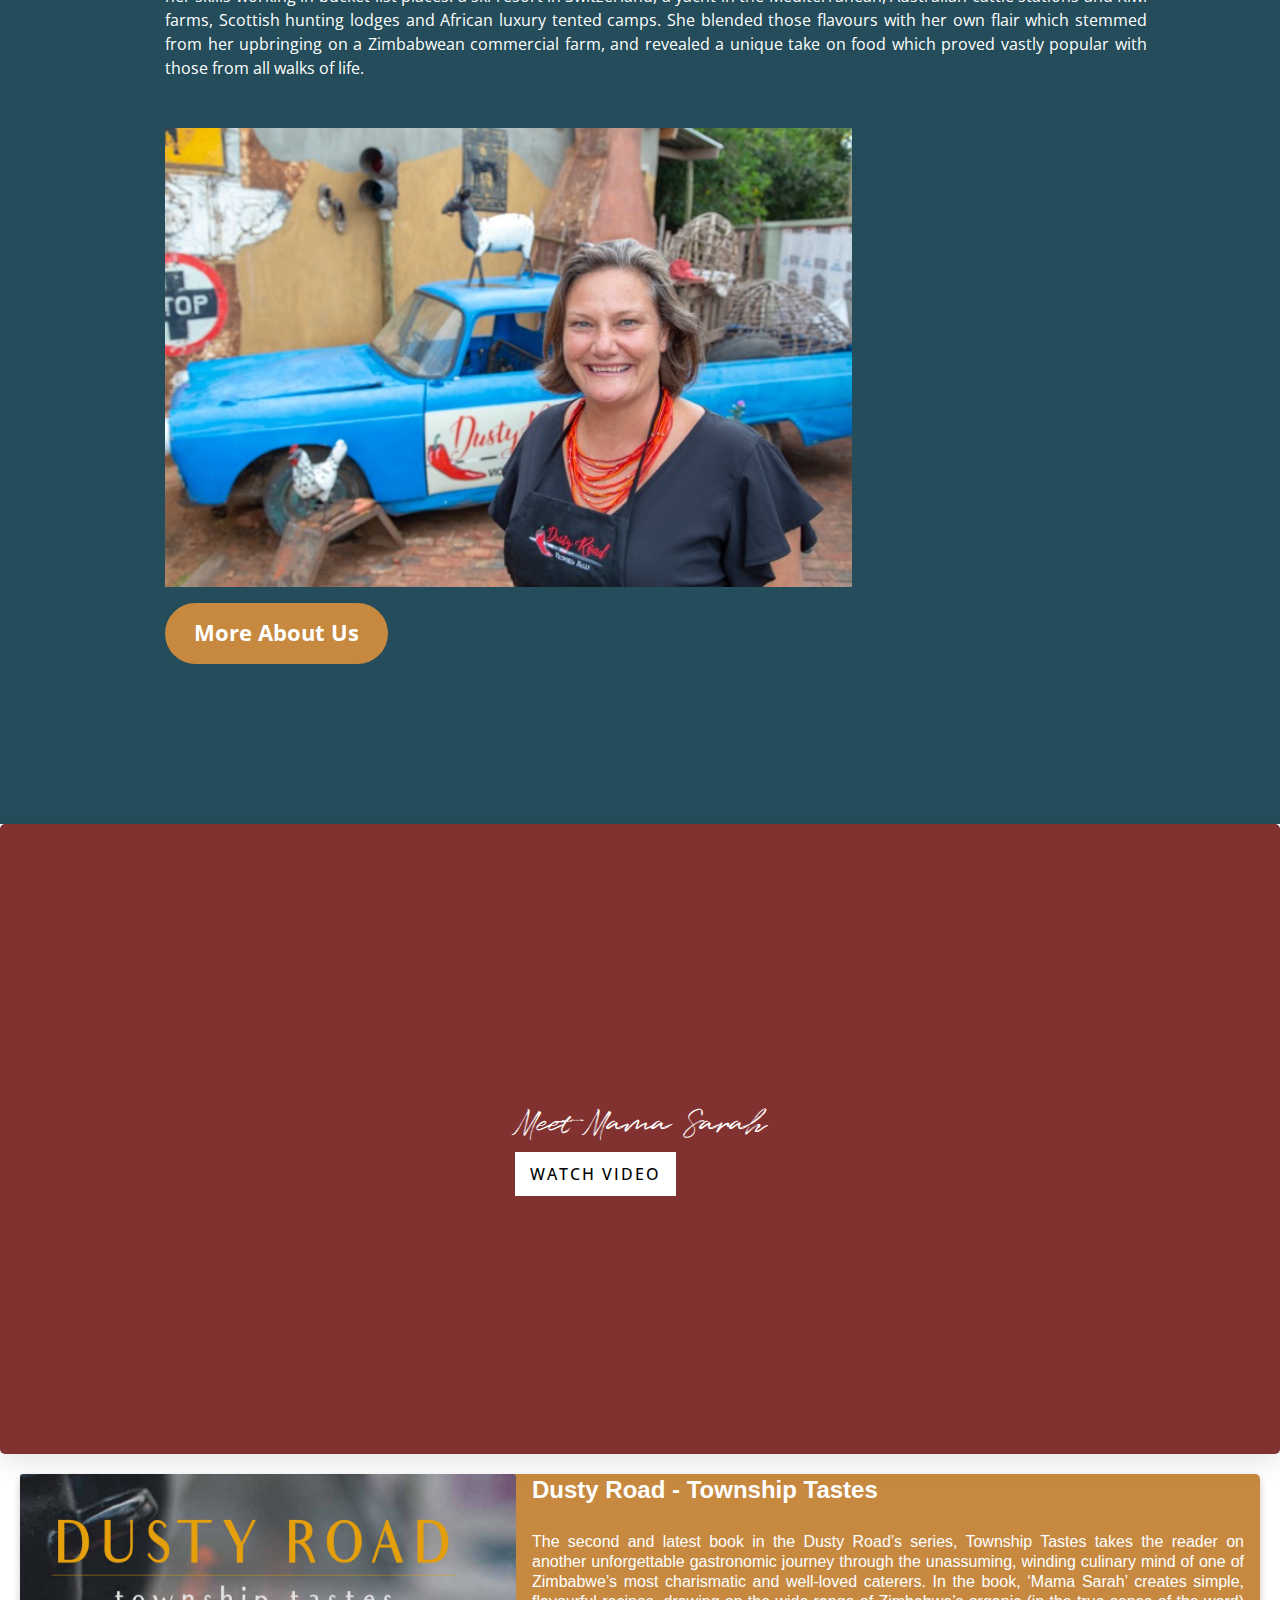
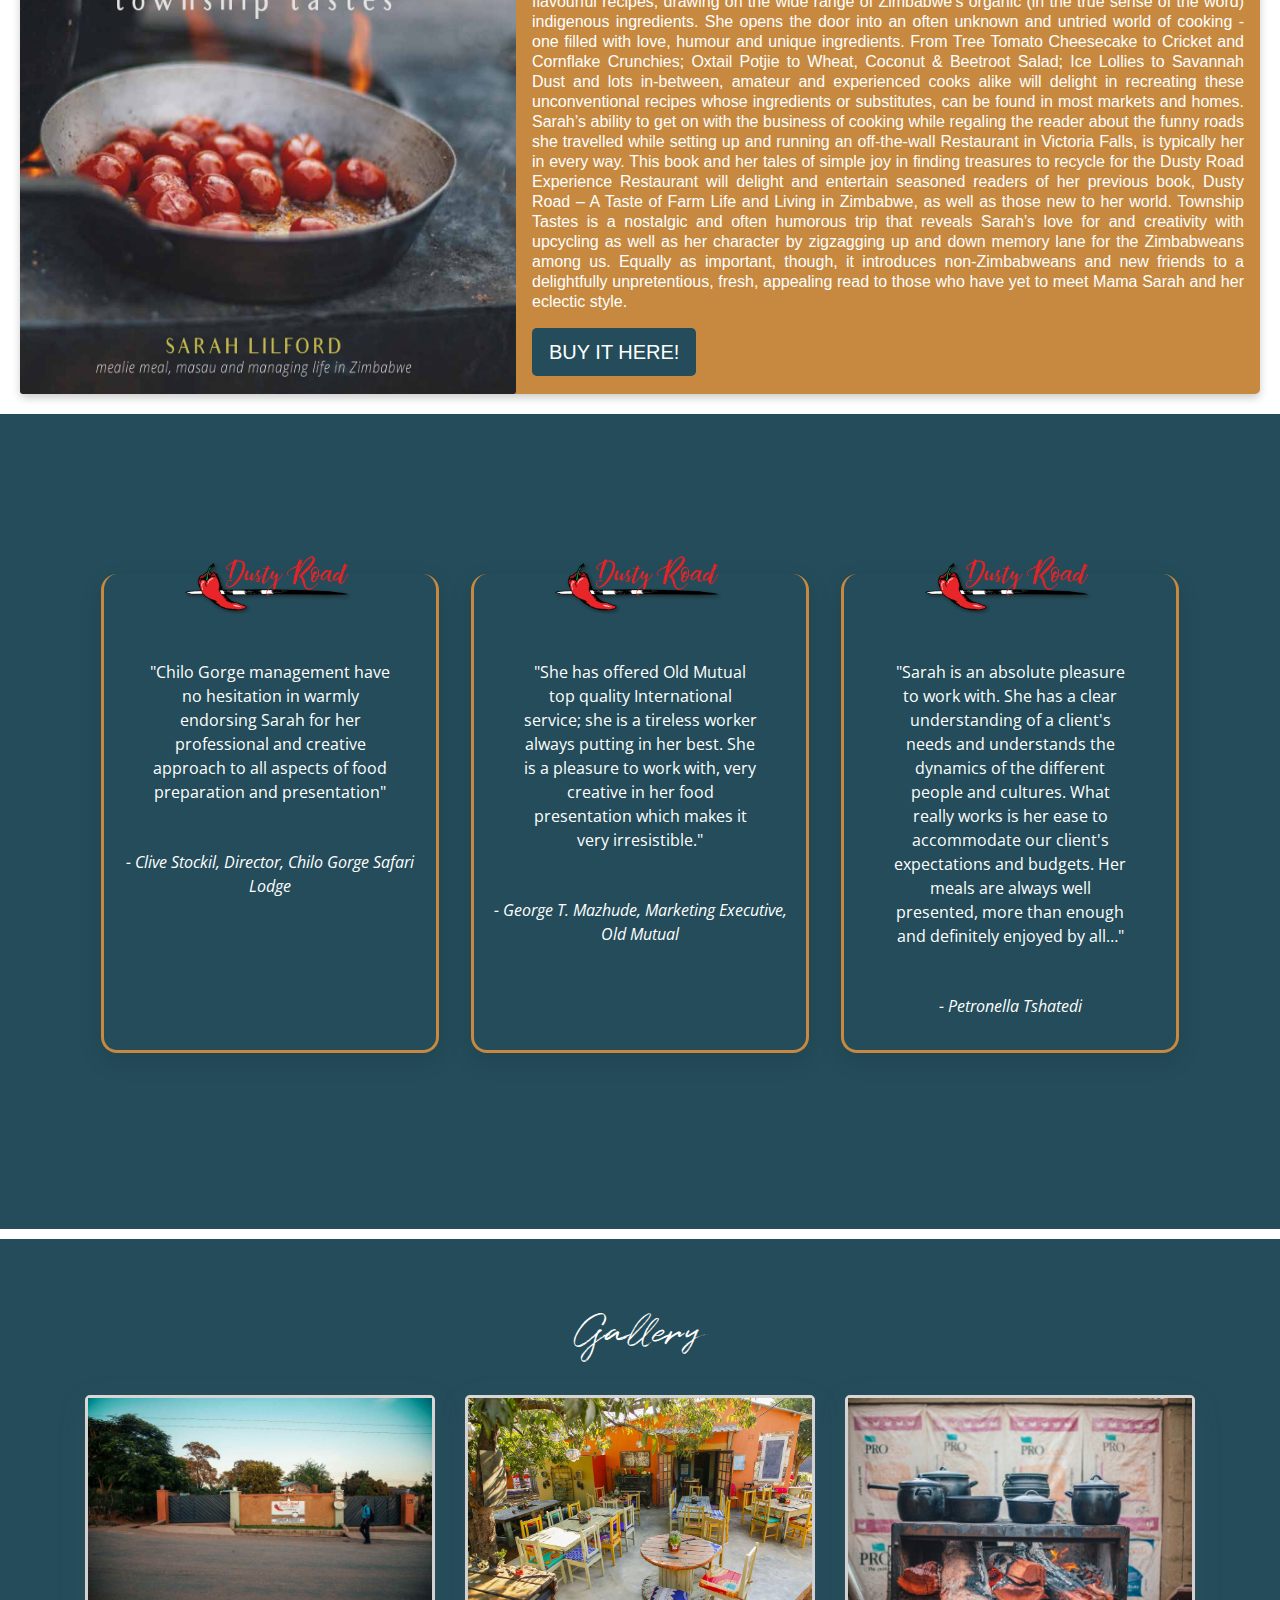
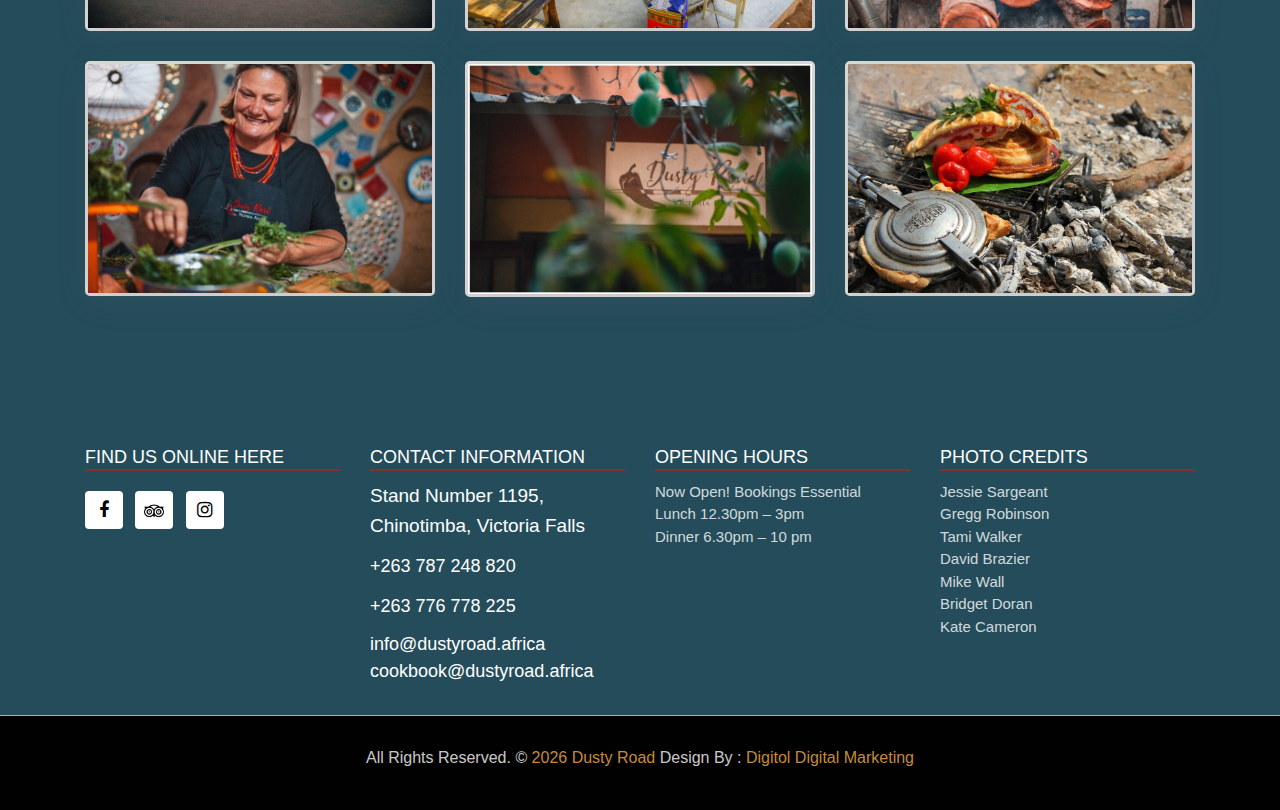
==== commit d3b10431: "Added dineplan widget" ====
--- a/index.html
+++ b/index.html
@@ -10,6 +10,11 @@
     <link rel="stylesheet" href="/css/responsive.css">
 	<link rel="stylesheet" href="font-awesome/css/font-awesome.min.css">
 	<link rel="stylesheet" href="/css/font-awesome.min.css">
+	<script src="https://public-prod.dineplan.com/widget/dineplan.widget.min.js"></script>
+
+<script type="text/javascript">
+    Dineplan.key = "14qwTykL";
+</script>
 </head>
 <body>
 
@@ -54,10 +59,6 @@
 
                         <li class="nav-item">
                             <a class="nav-link" href="/books.html">Books</a>
-                        </li>
-
-						<li class="nav-item reservation-button">
-                            <a class="nav-link" href="https://store.dustyroad.africa/index.php/bookings/">Reservations</a>
                         </li>
                     </ul>
                 </div>
--- a/css/style.css
+++ b/css/style.css
@@ -73,9 +73,9 @@
 }
 
 .reservation-button {
-  background-color: var(--sixth-color);
+  border: 2px solid var(--sixth-color);
   border-radius: 2px;
-  color: var(--third-color);
+  color: #fff;
 }
 
 .btn {
@@ -166,7 +166,7 @@
 }
 .top-navbar .navbar-light .navbar-nav .nav-item .nav-link:hover {
   color: var(--first-color);
-  transform: scale(1.2);
+  transform: scale(1.04);
 }
 
 .top-navbar .navbar-light .navbar-nav .nav-item.active .nav-link {
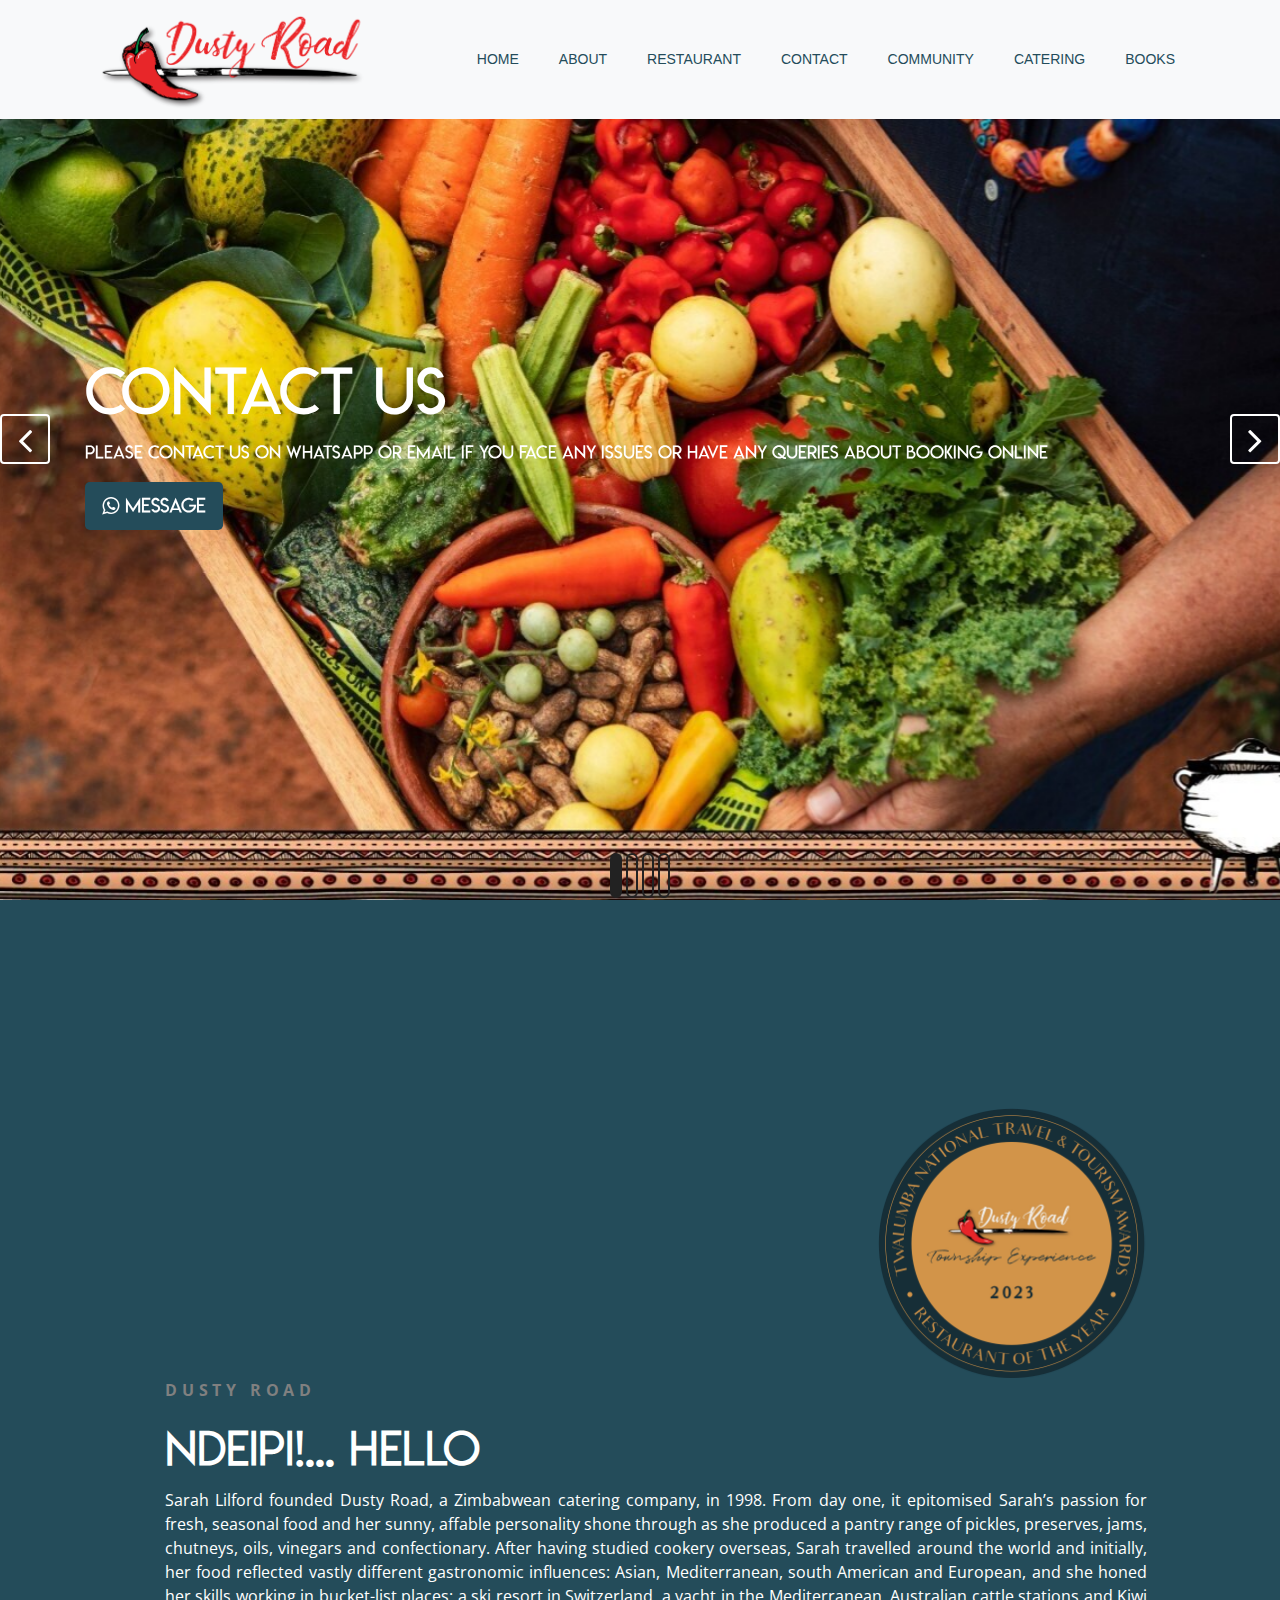
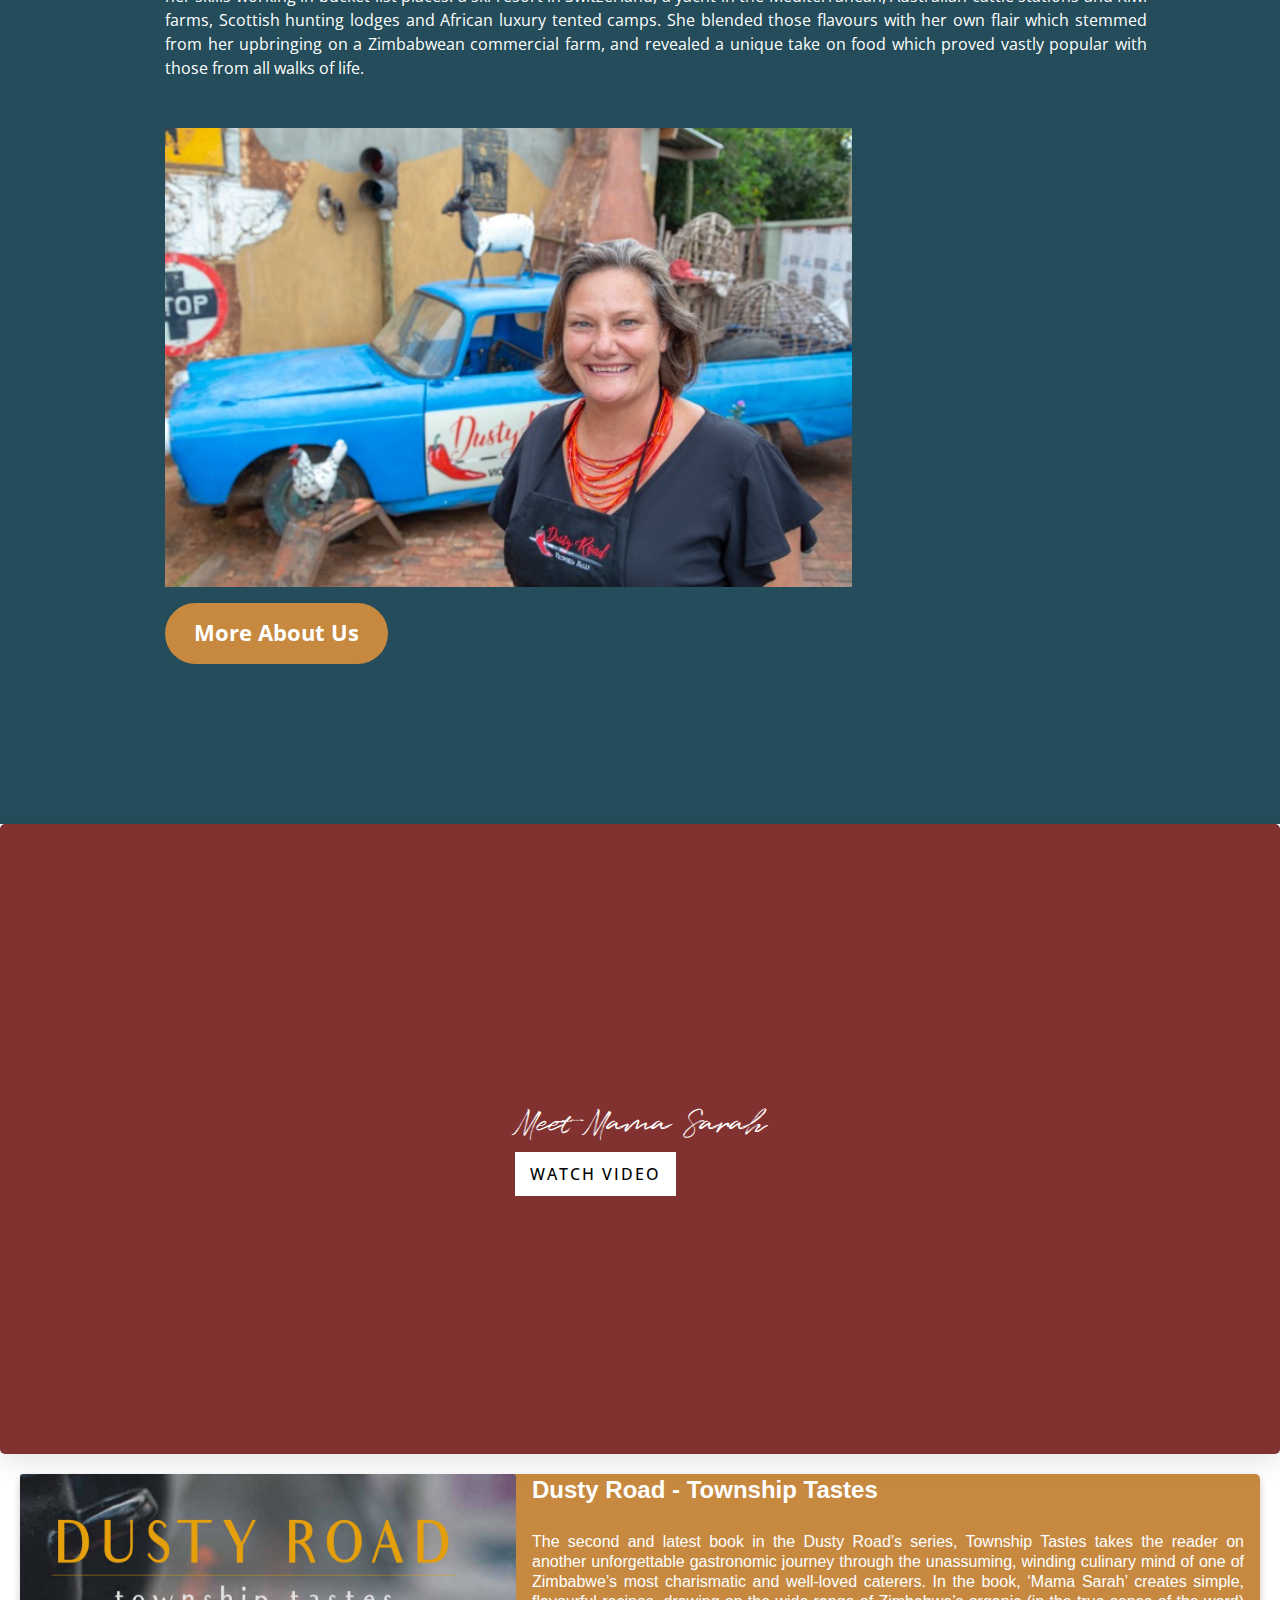
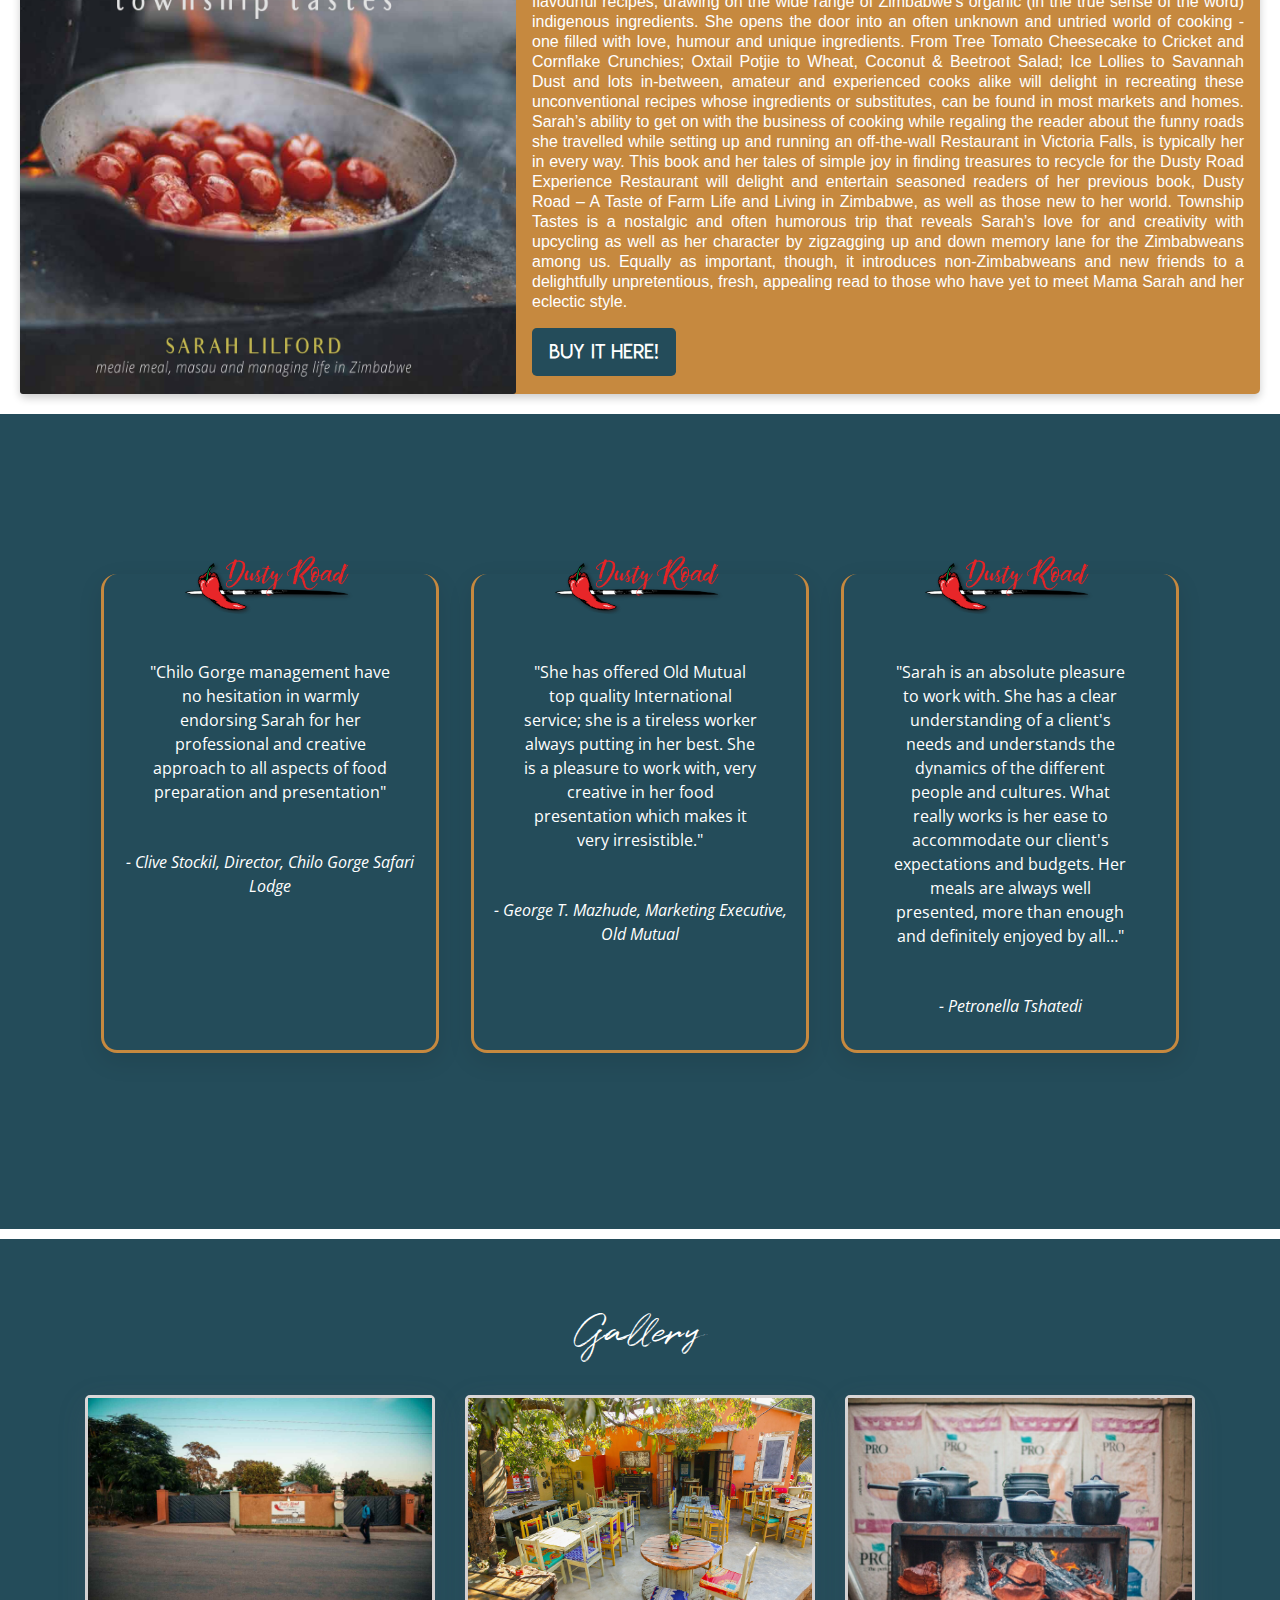
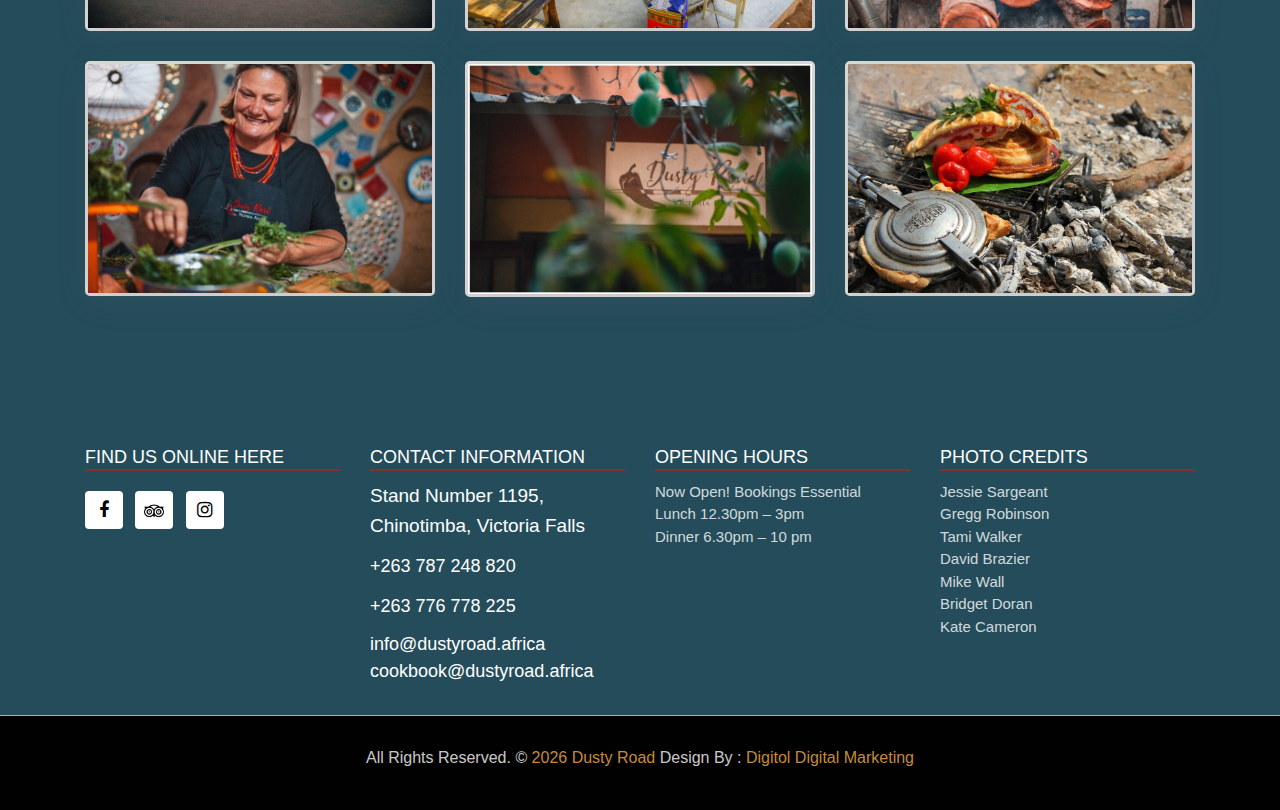
==== commit b5a09600: "Updated pricing on restaurant page" ====
--- a/index.html
+++ b/index.html
@@ -12,9 +12,9 @@
 	<link rel="stylesheet" href="/css/font-awesome.min.css">
 	<script src="https://public-prod.dineplan.com/widget/dineplan.widget.min.js"></script>
 
-<script type="text/javascript">
+<!-- <script type="text/javascript">
     Dineplan.key = "14qwTykL";
-</script>
+</script> -->
 </head>
 <body>
 
@@ -60,6 +60,9 @@
                         <li class="nav-item">
                             <a class="nav-link" href="/books.html">Books</a>
                         </li>
+						<li class="nav-item">
+							<div class="dineplan-widget" data-key="14qwTykL" data-bgcolor="red" data-type="button"></div>
+						</li>
                     </ul>
                 </div>
             </div>
@@ -76,7 +79,8 @@
 				<div class="row">
 					<div class="col-md-12">
 						<h1 class="m-b-20"><strong>Contact Us</strong></h1>
-						<p><a class="btn btn-lg btn-circle btn-outline-new-white" href="https://api.whatsapp.com/send?phone=263787248820">Message</a></p>
+						<p class="m-b-20 notice">Please contact us on whatsapp or email if you face any issues or have any queries about booking online</p>
+						<p><a class="btn btn-lg btn-circle btn-outline-new-white" href="https://api.whatsapp.com/send?phone=263787248820"><i class="fa fa-whatsapp" aria-hidden="true"></i> Message</a></p>
 					</div>
 				</div>
 			</div>
@@ -87,7 +91,8 @@
 				<div class="row">
 					<div class="col-md-12">
 						<h1 class="m-b-20"><strong>Contact Us</strong></h1>
-						<p><a class="btn btn-lg btn-circle btn-outline-new-white" href="https://api.whatsapp.com/send?phone=263787248820">Message</a></p>
+						<p class="m-b-20 notice">Please contact us on whatsapp or email if you face any issues or have any queries about booking online</p>
+						<p><a class="btn btn-lg btn-circle btn-outline-new-white" href="https://api.whatsapp.com/send?phone=263787248820"><i class="fa fa-whatsapp" aria-hidden="true"></i> Message</a></p>
 					</div>
 				</div>
 			</div>
@@ -98,7 +103,8 @@
 				<div class="row">
 					<div class="col-md-12">
 						<h1 class="m-b-20"><strong>Contact Us</strong></h1>
-						<p><a class="btn btn-lg btn-circle btn-outline-new-white" href="https://api.whatsapp.com/send?phone=263787248820">Message</a></p>
+						<p class="m-b-20 notice">Please contact us on whatsapp or email if you face any issues or have any queries about booking online</p>
+						<p><a class="btn btn-lg btn-circle btn-outline-new-white" href="https://api.whatsapp.com/send?phone=263787248820"><i class="fa fa-whatsapp" aria-hidden="true"></i> Message</a></p>
 					</div>
 				</div>
 			</div>
@@ -109,7 +115,8 @@
 				<div class="row">
 					<div class="col-md-12">
 						<h1 class="m-b-20"><strong>Contact Us</strong></h1>
-						<p><a class="btn btn-lg btn-circle btn-outline-new-white" href="https://api.whatsapp.com/send?phone=263787248820">Message</a></p>
+						<p class="m-b-20 notice">Please contact us on whatsapp or email if you face any issues or have any queries about booking online</p>
+						<p><a class="btn btn-lg btn-circle btn-outline-new-white" href="https://api.whatsapp.com/send?phone=263787248820"><i class="fa fa-whatsapp" aria-hidden="true"></i> Message</a></p>
 					</div>
 				</div>
 			</div>
--- a/css/style.css
+++ b/css/style.css
@@ -241,7 +241,16 @@
   height: 100%;
 }
 
+.notice {
+  color: var(--seventh-color);
+  text-align: justify;
+  font-size: larger;
+  font-family: Lemon-Milk-light;
+  font-weight: 600;
+}
+
 .btn {
+  font-family: Lemon-Milk-light;
   align-items: center;
   justify-items: center;
   text-align: center;
@@ -270,6 +279,7 @@
   background-color: var(--seventh-color);
   border: 2px solid #fff;
 }
+
 /* =============================== Slider End ================================ */
 
 /* ================================== Hover ============================== */
@@ -987,4 +997,12 @@
   .awards-image {
     max-width: 20px;
   }
-}
+
+  .notice {
+    text-align: center;
+  }
+
+  .btn-outline-new-white {
+    margin-bottom: 60px;
+  }
+}
